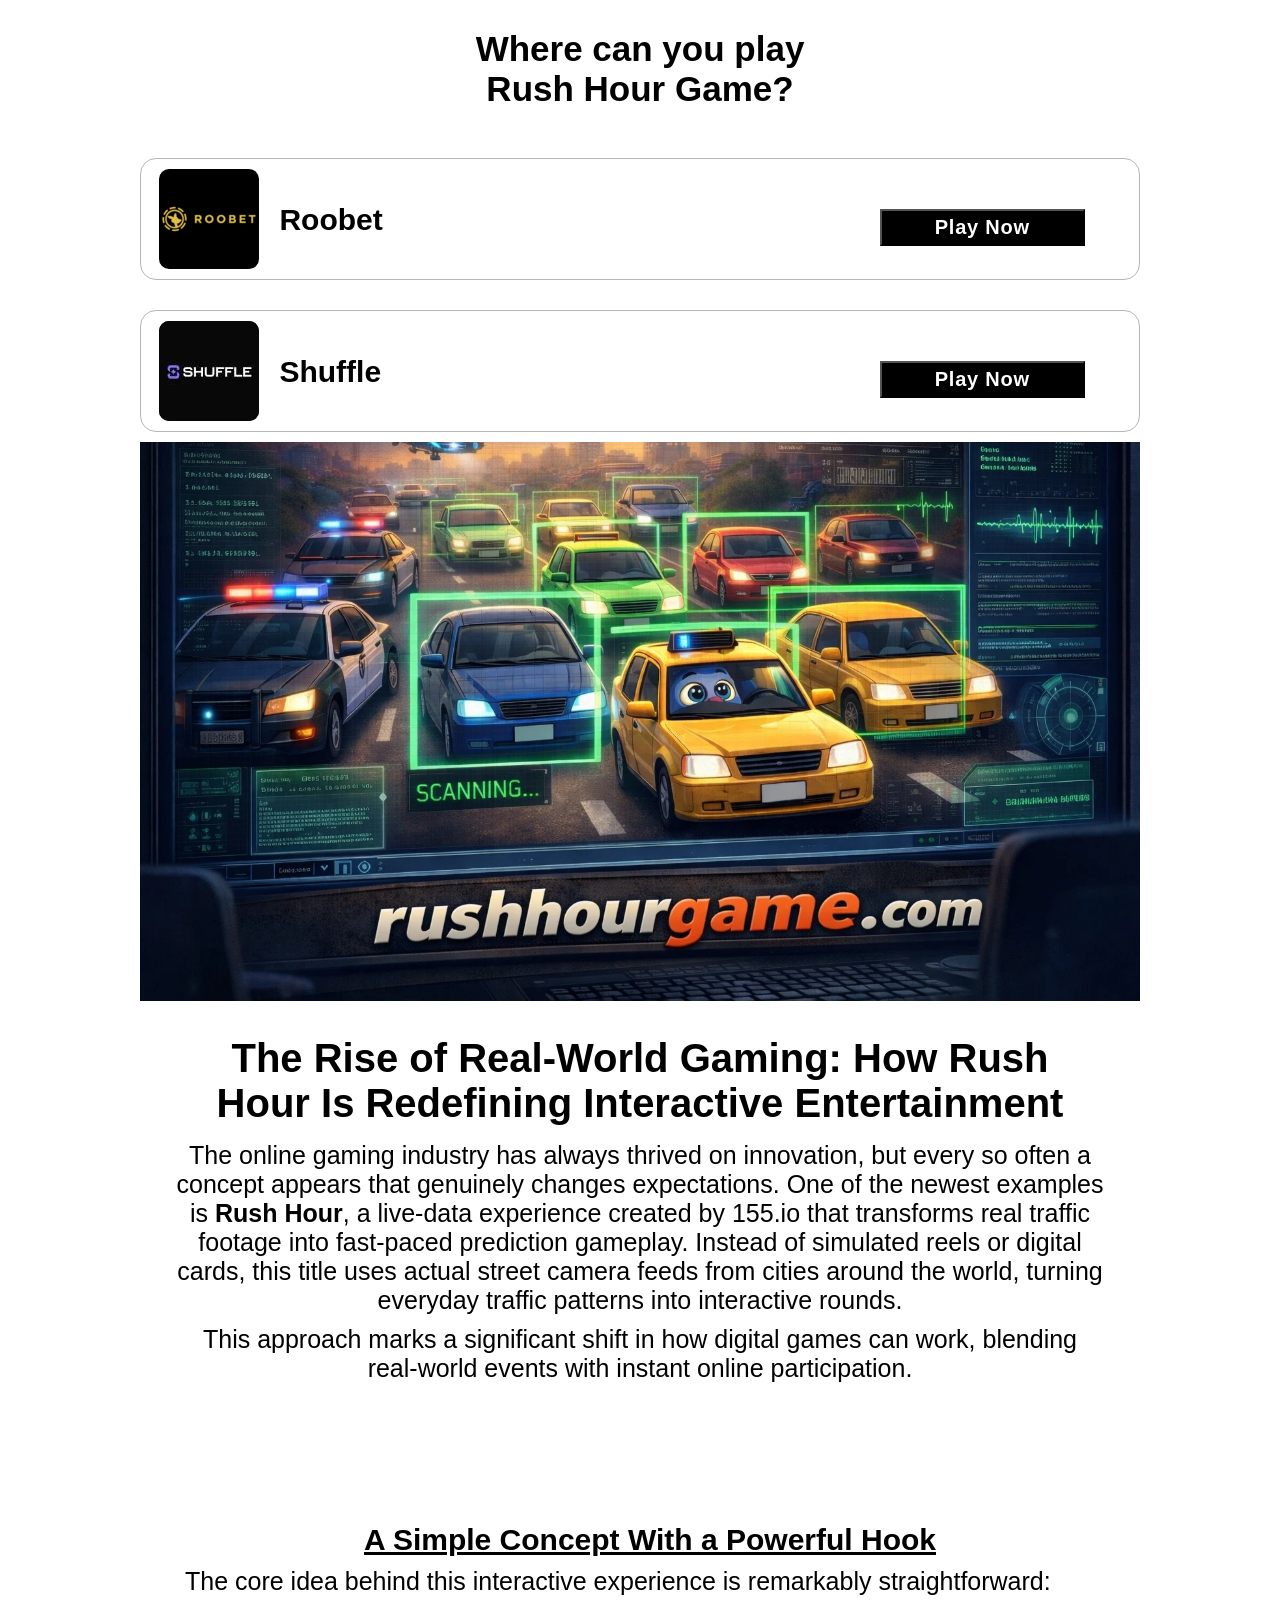
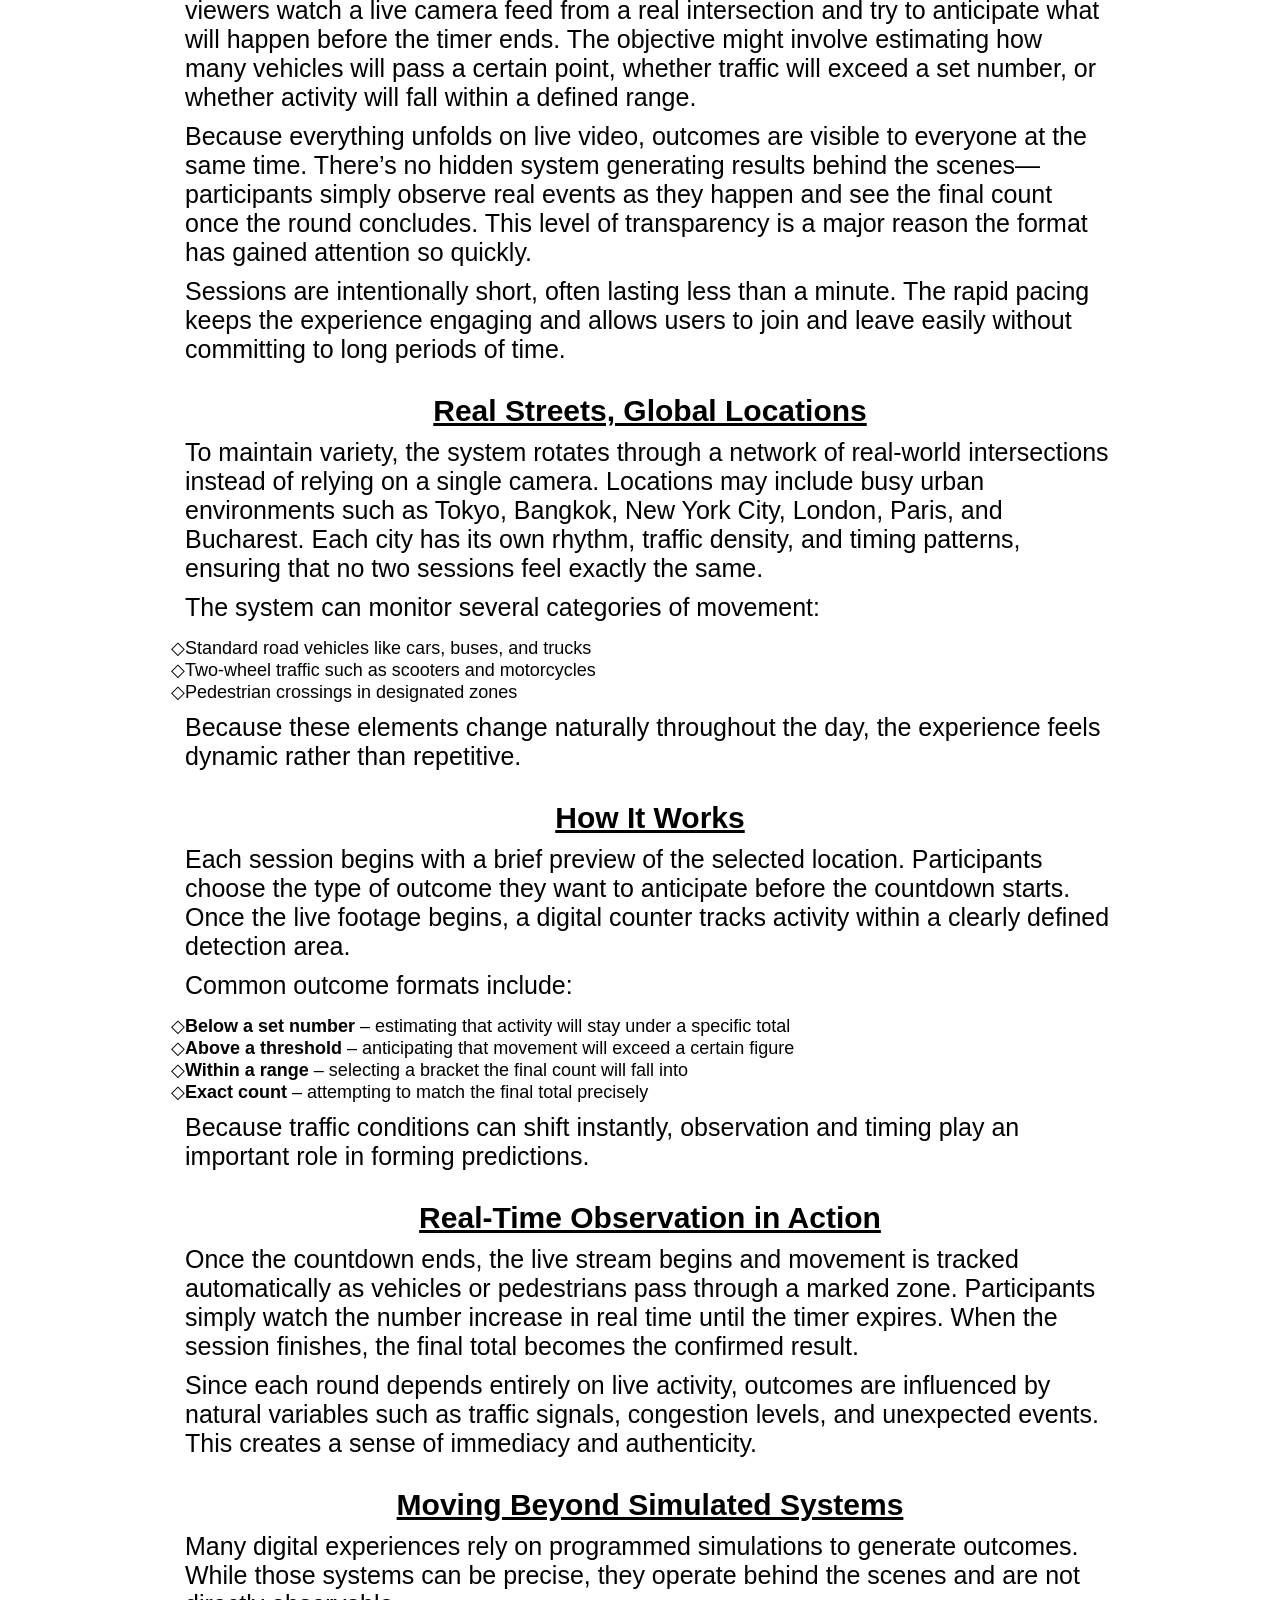
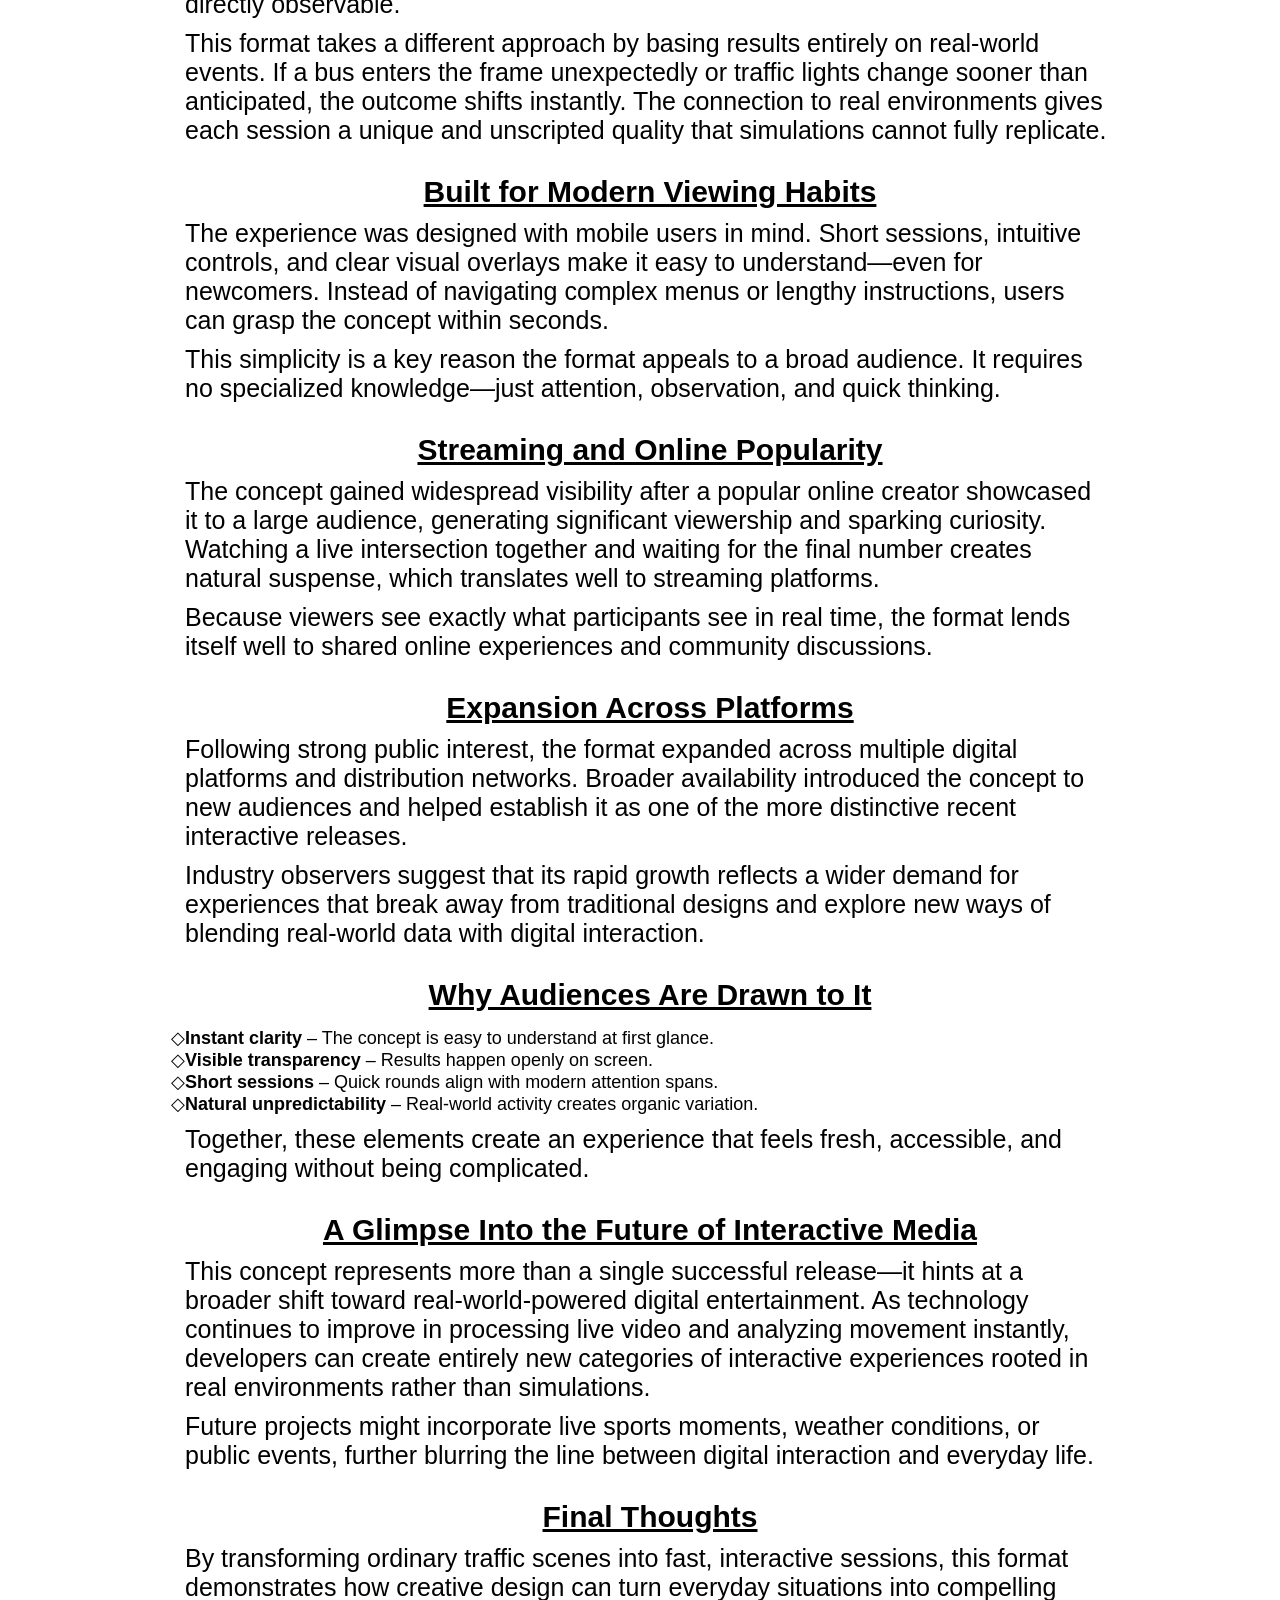
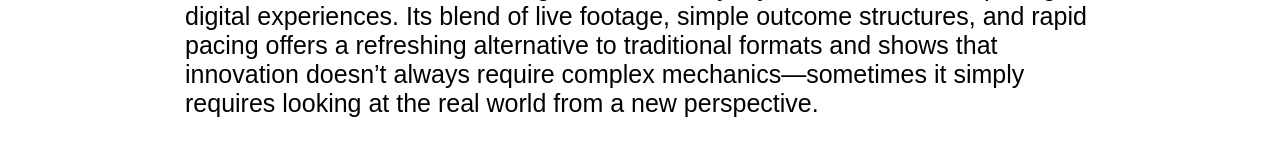
==== index.html @ baacdfde "Add files via upload" ====
<!doctype html>
<html lang="en">
  <head>
    <meta name="og:site_name" content="rushhour-game.com" />

    <meta name="robots" content="noindex, nofollow" />
    <meta
      name="description"
      content="Learn how real-world traffic games like Rush Hour work, how to play them, and why they’re changing online interactive entertainment."
    />
    <meta charset="UTF-8" />

    <meta name="viewport" content="width=device-width, initial-scale=1.0" />
    <link rel="icon" type="image/x-icon" href="/img/favicon.ico" />
    <link rel="canonical" href="https://www.rushhour-game.com/" />

    <link rel="stylesheet" href="app.css" />

    <title>
      The Rise of Real-World Gaming: How Rush Hour Is Redefining Interactive
      Entertainment
    </title>
  </head>
  <!-- Google tag (gtag.js) -->
  <script
    async
    src="https://www.googletagmanager.com/gtag/js?id=G-NCWFYF9ZEB"
  ></script>
  <script>
    window.dataLayer = window.dataLayer || [];
    function gtag() {
      dataLayer.push(arguments);
    }
    gtag("js", new Date());

    gtag("config", "G-NCWFYF9ZEB");
  </script>

  <body>
    <div id="home-background"></div>

    <!-- Content -->

    <main class="container">
      <div class="container-casinos">
        <h2 class="main-title">
          Where can you play <br />
          Rush Hour Game?
        </h2>

        <!-- Roobet -->
        <div class="main">
          <div class="second">
            <div class="casino-info">
              <a
                class="roobet-infoLinks-box"
                href="https://go.roobet.com/visit/?bta=39114&nci=5349&utm_campaign=tr"
              >
                <div class="links-to-roobet-info">
                  <div class="content-box">
                    <div class="Image-box">
                      <img
                        class="casino-image"
                        src="img/Roobet.webp"
                        width="300"
                        height="200"
                        loading="lazy"
                        alt="Roobet logo"
                      />
                    </div>
                    <div class="name-buttons">
                      <div class="name-holder">
                        <p class="casino-name">Roobet</p>
                      </div>
                    </div>
                  </div>
                </div>
              </a>
            </div>
            <div class="casino-bonus">
              <div class="bonus-info"></div>

              <div class="buttons-bonus">
                <a
                  href="https://go.roobet.com/visit/?bta=39114&nci=5349&utm_campaign=tr"
                >
                  <button class="inactive">Play Now</button>
                </a>
              </div>
            </div>
          </div>

          <div class="bottom"></div>
        </div>

        <!-- Shuffle -->
        <div class="main">
          <div class="second">
            <div class="casino-info">
              <a
                class="roobet-infoLinks-box"
                href=" https://shuffle.com?r=LsysBWtiT0"
              >
                <div class="links-to-roobet-info">
                  <div class="content-box">
                    <div class="Image-box">
                      <img
                        class="casino-image"
                        src="img/shuffle.webp"
                        width="300"
                        height="200"
                        loading="lazy"
                        alt="Roobet logo"
                      />
                    </div>
                    <div class="name-buttons">
                      <div class="name-holder">
                        <p class="casino-name">Shuffle</p>
                      </div>
                    </div>
                  </div>
                </div>
              </a>
            </div>
            <div class="casino-bonus">
              <div class="bonus-info"></div>

              <div class="buttons-bonus">
                <a href=" https://shuffle.com?r=LsysBWtiT0">
                  <button class="inactive">Play Now</button>
                </a>
              </div>
            </div>
          </div>

          <div class="bottom"></div>
        </div>
      </div>

      <div class="container-content" id="container-content-Sports">
        <div class="content-text-container">
          <img
            class="poker-cards-casino"
            src="/img/news-banners/RUSH-HOURE.webp"
            loading="lazy"
            width="300"
            height="200"
            rel="preload"
            alt="poker cards"
          />
          <div class="content-text">
            <h1>
              The Rise of Real-World Gaming: How Rush Hour Is Redefining
              Interactive Entertainment
            </h1>

            <p>
              The online gaming industry has always thrived on innovation, but
              every so often a concept appears that genuinely changes
              expectations. One of the newest examples is
              <strong>Rush Hour</strong>, a live-data experience created by
              155.io that transforms real traffic footage into fast-paced
              prediction gameplay. Instead of simulated reels or digital cards,
              this title uses actual street camera feeds from cities around the
              world, turning everyday traffic patterns into interactive rounds.
            </p>

            <p>
              This approach marks a significant shift in how digital games can
              work, blending real-world events with instant online
              participation.
            </p>
          </div>
        </div>
      </div>

      <div class="content-main">
        <h2>A Simple Concept With a Powerful Hook</h2>
        <p>
          The core idea behind this interactive experience is remarkably
          straightforward: viewers watch a live camera feed from a real
          intersection and try to anticipate what will happen before the timer
          ends. The objective might involve estimating how many vehicles will
          pass a certain point, whether traffic will exceed a set number, or
          whether activity will fall within a defined range.
        </p>
        <p>
          Because everything unfolds on live video, outcomes are visible to
          everyone at the same time. There’s no hidden system generating results
          behind the scenes—participants simply observe real events as they
          happen and see the final count once the round concludes. This level of
          transparency is a major reason the format has gained attention so
          quickly.
        </p>
        <p>
          Sessions are intentionally short, often lasting less than a minute.
          The rapid pacing keeps the experience engaging and allows users to
          join and leave easily without committing to long periods of time.
        </p>
        <h2>Real Streets, Global Locations</h2>
        <p>
          To maintain variety, the system rotates through a network of
          real-world intersections instead of relying on a single camera.
          Locations may include busy urban environments such as Tokyo, Bangkok,
          New York City, London, Paris, and Bucharest. Each city has its own
          rhythm, traffic density, and timing patterns, ensuring that no two
          sessions feel exactly the same.
        </p>
        <p>The system can monitor several categories of movement:</p>
        <ul>
          <li>Standard road vehicles like cars, buses, and trucks</li>
          <li>Two-wheel traffic such as scooters and motorcycles</li>
          <li>Pedestrian crossings in designated zones</li>
        </ul>
        <p>
          Because these elements change naturally throughout the day, the
          experience feels dynamic rather than repetitive.
        </p>
        <h2>How It Works</h2>
        <p>
          Each session begins with a brief preview of the selected location.
          Participants choose the type of outcome they want to anticipate before
          the countdown starts. Once the live footage begins, a digital counter
          tracks activity within a clearly defined detection area.
        </p>
        <p>Common outcome formats include:</p>
        <ul>
          <li>
            <strong>Below a set number</strong> – estimating that activity will
            stay under a specific total
          </li>
          <li>
            <strong>Above a threshold</strong> – anticipating that movement will
            exceed a certain figure
          </li>
          <li>
            <strong>Within a range</strong> – selecting a bracket the final
            count will fall into
          </li>
          <li>
            <strong>Exact count</strong> – attempting to match the final total
            precisely
          </li>
        </ul>
        <p>
          Because traffic conditions can shift instantly, observation and timing
          play an important role in forming predictions.
        </p>
        <h2>Real-Time Observation in Action</h2>
        <p>
          Once the countdown ends, the live stream begins and movement is
          tracked automatically as vehicles or pedestrians pass through a marked
          zone. Participants simply watch the number increase in real time until
          the timer expires. When the session finishes, the final total becomes
          the confirmed result.
        </p>
        <p>
          Since each round depends entirely on live activity, outcomes are
          influenced by natural variables such as traffic signals, congestion
          levels, and unexpected events. This creates a sense of immediacy and
          authenticity.
        </p>
        <h2>Moving Beyond Simulated Systems</h2>
        <p>
          Many digital experiences rely on programmed simulations to generate
          outcomes. While those systems can be precise, they operate behind the
          scenes and are not directly observable.
        </p>
        <p>
          This format takes a different approach by basing results entirely on
          real-world events. If a bus enters the frame unexpectedly or traffic
          lights change sooner than anticipated, the outcome shifts instantly.
          The connection to real environments gives each session a unique and
          unscripted quality that simulations cannot fully replicate.
        </p>
        <h2>Built for Modern Viewing Habits</h2>
        <p>
          The experience was designed with mobile users in mind. Short sessions,
          intuitive controls, and clear visual overlays make it easy to
          understand—even for newcomers. Instead of navigating complex menus or
          lengthy instructions, users can grasp the concept within seconds.
        </p>
        <p>
          This simplicity is a key reason the format appeals to a broad
          audience. It requires no specialized knowledge—just attention,
          observation, and quick thinking.
        </p>
        <h2>Streaming and Online Popularity</h2>
        <p>
          The concept gained widespread visibility after a popular online
          creator showcased it to a large audience, generating significant
          viewership and sparking curiosity. Watching a live intersection
          together and waiting for the final number creates natural suspense,
          which translates well to streaming platforms.
        </p>
        <p>
          Because viewers see exactly what participants see in real time, the
          format lends itself well to shared online experiences and community
          discussions.
        </p>
        <h2>Expansion Across Platforms</h2>
        <p>
          Following strong public interest, the format expanded across multiple
          digital platforms and distribution networks. Broader availability
          introduced the concept to new audiences and helped establish it as one
          of the more distinctive recent interactive releases.
        </p>
        <p>
          Industry observers suggest that its rapid growth reflects a wider
          demand for experiences that break away from traditional designs and
          explore new ways of blending real-world data with digital interaction.
        </p>
        <h2>Why Audiences Are Drawn to It</h2>
        <ul>
          <li>
            <strong>Instant clarity</strong> – The concept is easy to understand
            at first glance.
          </li>
          <li>
            <strong>Visible transparency</strong> – Results happen openly on
            screen.
          </li>
          <li>
            <strong>Short sessions</strong> – Quick rounds align with modern
            attention spans.
          </li>
          <li>
            <strong>Natural unpredictability</strong> – Real-world activity
            creates organic variation.
          </li>
        </ul>
        <p>
          Together, these elements create an experience that feels fresh,
          accessible, and engaging without being complicated.
        </p>
        <h2>A Glimpse Into the Future of Interactive Media</h2>
        <p>
          This concept represents more than a single successful release—it hints
          at a broader shift toward real-world-powered digital entertainment. As
          technology continues to improve in processing live video and analyzing
          movement instantly, developers can create entirely new categories of
          interactive experiences rooted in real environments rather than
          simulations.
        </p>
        <p>
          Future projects might incorporate live sports moments, weather
          conditions, or public events, further blurring the line between
          digital interaction and everyday life.
        </p>
        <h2>Final Thoughts</h2>
        <p>
          By transforming ordinary traffic scenes into fast, interactive
          sessions, this format demonstrates how creative design can turn
          everyday situations into compelling digital experiences. Its blend of
          live footage, simple outcome structures, and rapid pacing offers a
          refreshing alternative to traditional formats and shows that
          innovation doesn’t always require complex mechanics—sometimes it
          simply requires looking at the real world from a new perspective.
        </p>
      </div>
    </main>

    <script src="javaScript.js"></script>
  </body>
</html>
---- app.css ----
body {
  margin: 0;
  height: 100vh;
  background-color: white;
  font-family: "Segoe UI", Tahoma, Geneva, Verdana, sans-serif;

  color: black;
}

/* scrollbar */
/* For WebKit browsers (Chrome, Safari, Edge) */
::-webkit-scrollbar {
  width: 6px; /* Thin scrollbar */
  height: 6px; /* Thin horizontal scrollbar */
}

::-webkit-scrollbar-thumb {
  background-color: purple; /* Semi-transparent black for the thumb */
  border-radius: 10px; /* Rounded corners for the thumb */
}

::-webkit-scrollbar-track {
  background: rgba(0, 0, 0, 0.2); /* Transparent track with a hint of black */
  border-radius: 10px; /* Rounded corners for the track */
}

/* end of scrollbar */

/* Style for the scroll-to-top arrow */
/* Style for the Back to Top button */
.scroll-to-top {
  position: fixed;
  bottom: 5px; /* Distance from the bottom */
  right: -30px; /* Distance from the right */
  display: none; /* Hidden by default */
  z-index: 1000; /* Ensure it's above other content */
  width: fit-content; /* Size of the arrow */
  height: fit-content;
  font-weight: 700;
  color: purple; /* Arrow color */
  padding: 0px;
  text-align: center;
  line-height: 30px;
  text-decoration: none;
}
.scroll-to-top img {
  background-color: #000;
  border-radius: 50px;
  width: 10px;
  height: 10px;
}

.scroll-to-top.show {
  display: block; /* Display the button when the user scrolls down */
}

/* end of arrow to top */

/* page content */
.container {
  box-sizing: border-box;
  display: block;
  width: 100%;
  height: 100vh;

  margin: 0;
}
.content::-webkit-scrollbar {
  display: none; /* Hide scrollbar for Chrome, Safari and Opera */
  overflow-y: scroll; /* Add the ability to scroll */
  -ms-overflow-style: none; /* IE and Edge */
  scrollbar-width: none; /* Firefox */
}

/* container content */

.container-content {
  /* background-image: linear-gradient(270deg, black, purple); */

  margin: 0 auto 50px auto;
  row-gap: 20px;
  box-sizing: border-box;
  display: flex;
  flex-direction: column;
  flex-wrap: wrap;

  width: fit-content;
  height: fit-content;
  min-width: 300px;
  overflow: auto;
  justify-content: center;
  align-items: center;
  font-size: 30px;
  font-family: inherit;
  color: black;
}

.content-text {
  max-width: 1200px;
  box-sizing: border-box;

  width: 100%;
  height: auto;

  padding-bottom: 20px;
}
.content-text h1 {
  color: black;
}
.content-text a {
  text-decoration: none;
  color: black;
  font-weight: 600;
}
/* top3 */

.content-text-container {
  position: relative;
  width: 100%;
  box-sizing: border-box;
  font-family: inherit;
  z-index: 1;

  max-width: 1000px;

  min-width: 250px;

  margin: 10px auto;
}

/* container casinos bosex */
.container-casinos {
  overflow: hidden;

  margin: 0 auto 50px auto;
  row-gap: 20px;
  box-sizing: border-box;
  display: flex;
  font-family: inherit;
  flex-direction: column;
  width: 92.1%;
  z-index: 100;
  min-width: 300px;
}

.main {
  overflow: visible;
  border: 1px solid rgba(129, 129, 129, 0.582);

  box-sizing: border-box;
  width: 100%;
  height: auto;
  max-width: 1000px;
  min-width: 250px;
  align-self: center;
  padding: 1.5rem 1.5rem 0 1.5rem;
  display: block;
  border-radius: 16px;
}

.second {
  box-sizing: border-box;

  flex: 1 1 100%;
  display: flex;
  flex-wrap: wrap;
  height: auto;
  min-width: 200px;
}

.casino-info {
  box-sizing: border-box;

  width: 50%;
  height: fit-content;
  min-width: 200px;
  display: flex;
  flex-wrap: wrap;
  flex-direction: row;
  flex: 1 1 50%;
  align-content: center;
  font-family: inherit;
}

.casino-info a {
  text-decoration: none;
  width: 100%;
  min-width: 200px;
}
.links-to-roobet-info {
  display: flex;
  flex-direction: row;
  /* flex: 1 1 0%; */
  flex-wrap: wrap;

  color: rgb(248, 250, 252);
  box-sizing: border-box;
  width: 100%;
  min-width: 200px;
  gap: 0.5rem;
}
.content-box {
  align-items: flex-start;
  column-gap: 20px;
  display: flex;
  flex-wrap: nowrap;
  flex: 1 1 0%;
  box-sizing: border-box;
  tab-size: 4;
  font-weight: 900;
  width: 100%;
  min-width: 200px;
}

.Image-box {
  background-color: black;
  border-radius: 10px;
  display: block;
  box-sizing: border-box;
  width: 100px;
  height: 100px;
}
.casino-image {
  /* background-color: black; */
  border-radius: 10px;
  display: block;
  box-sizing: border-box;
  width: 100px;
  height: 100px;
}

.name-buttons {
  box-sizing: border-box;
  display: block;
  text-align: start;
  min-width: 150px;
  text-size-adjust: 100%;
  width: 80%;
  height: 100%;
  font-family: inherit;
}
.name-holder {
  align-items: center;

  box-sizing: border-box;
  display: flex;
  flex-wrap: wrap;
  flex: 1 1 0%;
  line-height: 24px;
  text-size-adjust: 100%;
  color: rgb(248, 250, 252);
  width: 100%;
  min-width: 100px;
}
.casino-name {
  opacity: 2;
  color: black;
  height: fit-content;
  box-sizing: border-box;
  margin: auto 0;
  display: block;
  font-size: 30px;
  line-height: 45px;
  text-size-adjust: 100%;

  font-weight: 700;
  font-family: inherit;
  width: 100%;
}

.casino-bonus {
  display: block;
  align-items: flex-start;

  width: 40%;
  min-width: 270px;
  box-sizing: border-box;
  flex-basis: 30%;
  font-family: inherit;
}

.bonus-info {
  box-sizing: border-box;
  display: block;
  font-family: inherit;
  flex: 1 1 100%;
  text-align: center;
  text-size-adjust: 100%;
  width: 100%;
  min-width: 100px;
  font-weight: 700;
  font-size: 23px;
  justify-content: center;
  color: rgb(248, 250, 252);
}

.info {
  margin: 0;

  font-family: inherit;
}

.buttons-bonus {
  height: auto;
  width: 100%;
}
.buttons-bonus a {
  box-sizing: border-box;

  width: 100%;
  height: 100%;
  text-decoration: none;
}
.inactive {
  font-family: inherit;
  font-weight: 900;

  align-items: center;
  justify-content: center;
  display: flex;
  box-sizing: border-box;
  align-items: flex-start;
  width: 90%;
  height: 50px;

  min-width: 100px;
  background-color: rgb(0, 0, 0);

  color: white;
  font-size: 24px;
}

.content-main {
  max-width: 1000px;
  box-sizing: border-box;

  z-index: 10;

  width: fit-content;
  height: auto;
  text-align: start;
  padding: 20px 0 20px 20px;
  position: relative;
}
.content-main ul li {
  list-style-type: "◇";
}
.content-main a {
  text-decoration: none;
}
.content-main p strong,
.content-main em {
  font-weight: 700;
  color: black;
  text-decoration: none;
}

#content-main-title {
  text-align: center;
  font-size: 35px;
  font-weight: 700;
  text-decoration: none;
}
.content-main h1 {
  color: black;
}

.card-tipe {
  margin-left: 20px;
  width: 48px;
  height: 48px;
}
.tipe4 {
  width: 46px;
  height: 30px;
  margin-bottom: 10px;
}
.withdrawal,
.bonus-terms {
  font-size: auto;
  width: 95%;
  min-height: auto;
  margin: 10px auto;

  text-align: center;
  list-style: none;
}
.bonus-terms ul li {
  list-style: none;
  margin-top: 5px;
  text-align: center;
}
/* 
*/

/* 
/* end of page */
.bottom-page {
  display: flex;
  flex-direction: column;

  box-sizing: border-box;
  width: 100%;
  height: fit-content;
  justify-content: center;
  align-items: center;
}
.gambleAware,
.copyright {
  display: flex;
  flex-direction: row;
  width: fit-content;
  height: fit-content;
  font-family: inherit;
  font-size: 20px;
}

.bottom-page img {
  height: 48px;
  width: 48px;
  margin: auto 50px;
}
.contact-us {
  text-align: center;
}

.bottom-page p a {
  text-decoration: none;
  color: black;
}
.bottom-page p a span {
  color: orange;
}

/* MEDIA QUERY */
/* max- media query  phones */

@media (min-width: 5px) {
  /* content main paiges */

  .container-casinos {
    margin: 0 0 0 0;
    width: 100%;
  }
  .casino-bonus {
    margin-top: 20px;
  }

  .logo-container {
    display: flex;
    width: 100%;
    justify-content: center;
  }

  .content-text-container {
    margin: 0;
  }

  /* casino content-text img */
  .poker-cards-casino {
    display: block;
    margin: 0 auto;
    width: auto;
    height: auto;
    max-width: 300px;
    max-height: 600px;
  }
  .content-text,
  .content-main {
    overflow: hidden;
    z-index: 10;
    margin: 30px 5px;
    width: 97%;
  }

  .content-text h1,
  .content-main h1 {
    position: relative;
    z-index: 10;
    font-size: 25px;
    text-align: center;
    margin-top: 10px;
    margin: 20px 5px 0 5px;
    padding: 5px 5px;
  }
  .content-text h2,
  .content-main h2 {
    text-align: center;
    position: relative;
    z-index: 10;
    font-size: 20px;
    margin: 30px 10px 0 0px;
    font-weight: 700;
    text-decoration: underline;
  }
  .content-main h3 {
    font-size: 20px;

    padding-left: 5px;
  }

  .content-text p {
    text-align: center;
    position: relative;
    z-index: 10;
    font-size: 18px;
    padding: 0px 10px 0 10px;
    margin: 30px 5px 0 5px;
    font-weight: 500;
  }
  .content-main p,
  .content-main ul {
    font-size: 18px;
    padding: 0 5px 0 0;
    margin: 15px 5px 0 0;
  }

  .content-main ul li p {
    margin: 10px 0;
    font-size: 18px;
  }
  .content-main ul li {
    margin: 0 25px;
  }

  .content-box {
    flex-wrap: wrap;
    justify-content: center;
  }

  .main {
    width: 80%;
    align-self: center;
    margin: 0 0 10px 0;
  }
  .second {
    justify-content: center;
  }
  .casino-name {
    text-align: center;
  }
  .name-holder {
    height: fit-content;
  }

  .inactive {
    margin: 20px auto;
    width: 65%;
    height: fit-content;
    padding: 7px;
    font-size: 20px;
    font-weight: 900;
    text-align: center;
    letter-spacing: 0.8px;
  }

  body,
  #home-background,
  #Casino-Background,
  #ESports-backgound,
  #Casino-sports-background,
  #Bonus-Page-Background,
  #news-background {
    background-size: contain;
  }
  .name-buttons {
    width: 100%;
  }

  .main-title {
    font-size: 30px;
    text-align: center;
    font-weight: 700;
  }

  #content-main-title {
    text-align: center;
    font-size: 23px;
    font-weight: 700;
    margin: 20px 10px 20px 0;
  }
  .main-page-imgs,
  .main-page-imgs img {
    width: 100%;
  }

  /* botom page */

  .gambleAware,
  .copyright {
    flex-wrap: wrap;
    font-size: 15px;
    justify-content: center;
  }
  .gambleAware p {
    text-align: center;
    width: 100%;
  }
}

/* max mediaQuery content Low-Resolution Tablets and iPad  */
@media (min-width: 550px) {
  /* content */

  /* esports content-text img */
  .content-img {
    width: 350px;

    top: -183px; /* Adjust as needed */
  }
  .poker-cards-casino {
    max-width: 600px;
    max-height: 600px;
  }
  .content-text h1 {
    font-size: 40px;
    margin: 10px 40px;
  }
  .main-title {
    font-size: 35px;
  }

  .main {
    width: 99%;
    padding: 10px 10px;
  }
  .name-buttons {
    width: 60%;
  }

  .high-withdrawal {
    box-sizing: border-box;

    font-size: 12px;
    font-weight: 600;
  }
  .casino-name {
    text-align: start;
  }
  .name-holder {
    height: 100%;
  }

  .inactive {
    width: 70%;
    font-size: 20px;
    padding: 5px;
  }

  /* end of page */
  .gambleAware {
    flex-direction: row;
  }
}
/*   */

/* max-mediaquwry content Tablets iPads (portrait mode) */
@media (min-width: 1200px) {
  /* scroll to top */
  .scroll-to-top {
    right: -15px;
  }
  .scroll-to-top img {
    width: 50px;
    height: 50px;
  }
  /* end of scroll to top */

  body,
  #home-background,
  #Casino-Background,
  #ESports-backgound,
  #Casino-sports-background,
  #Bonus-Page-Background,
  #news-background {
    background-size: cover;
  }
  .poker-cards-casino {
    max-width: 100%;
    max-height: 700px;
    margin-bottom: 20px;
  }

  body {
    display: flex;
    background-size: cover;
  }

  .name-buttons {
    width: 80%;
  }
  .bonus-info {
    margin-top: 10px;
  }

  /* content top */

  /* casino content text img */

  .content-text,
  .content-main {
    width: 100%;

    margin: 10px auto;
    justify-self: center;
  }

  .content-text p,
  .content-main p,
  .content-main ul li p {
    font-size: 25px;
    position: relative;
    z-index: 10;
    margin: 10px 25px;
  }

  .content-main h2 {
    margin-left: 10px;
    font-size: 30px;
  }
  .content-main h3 {
    font-size: 25px;
  }
  #content-main-title {
    font-size: 35px;
  }

  /* news slidebar */

  /* news casino img */
}

/*  */

/*  */
/*  */
/*  */
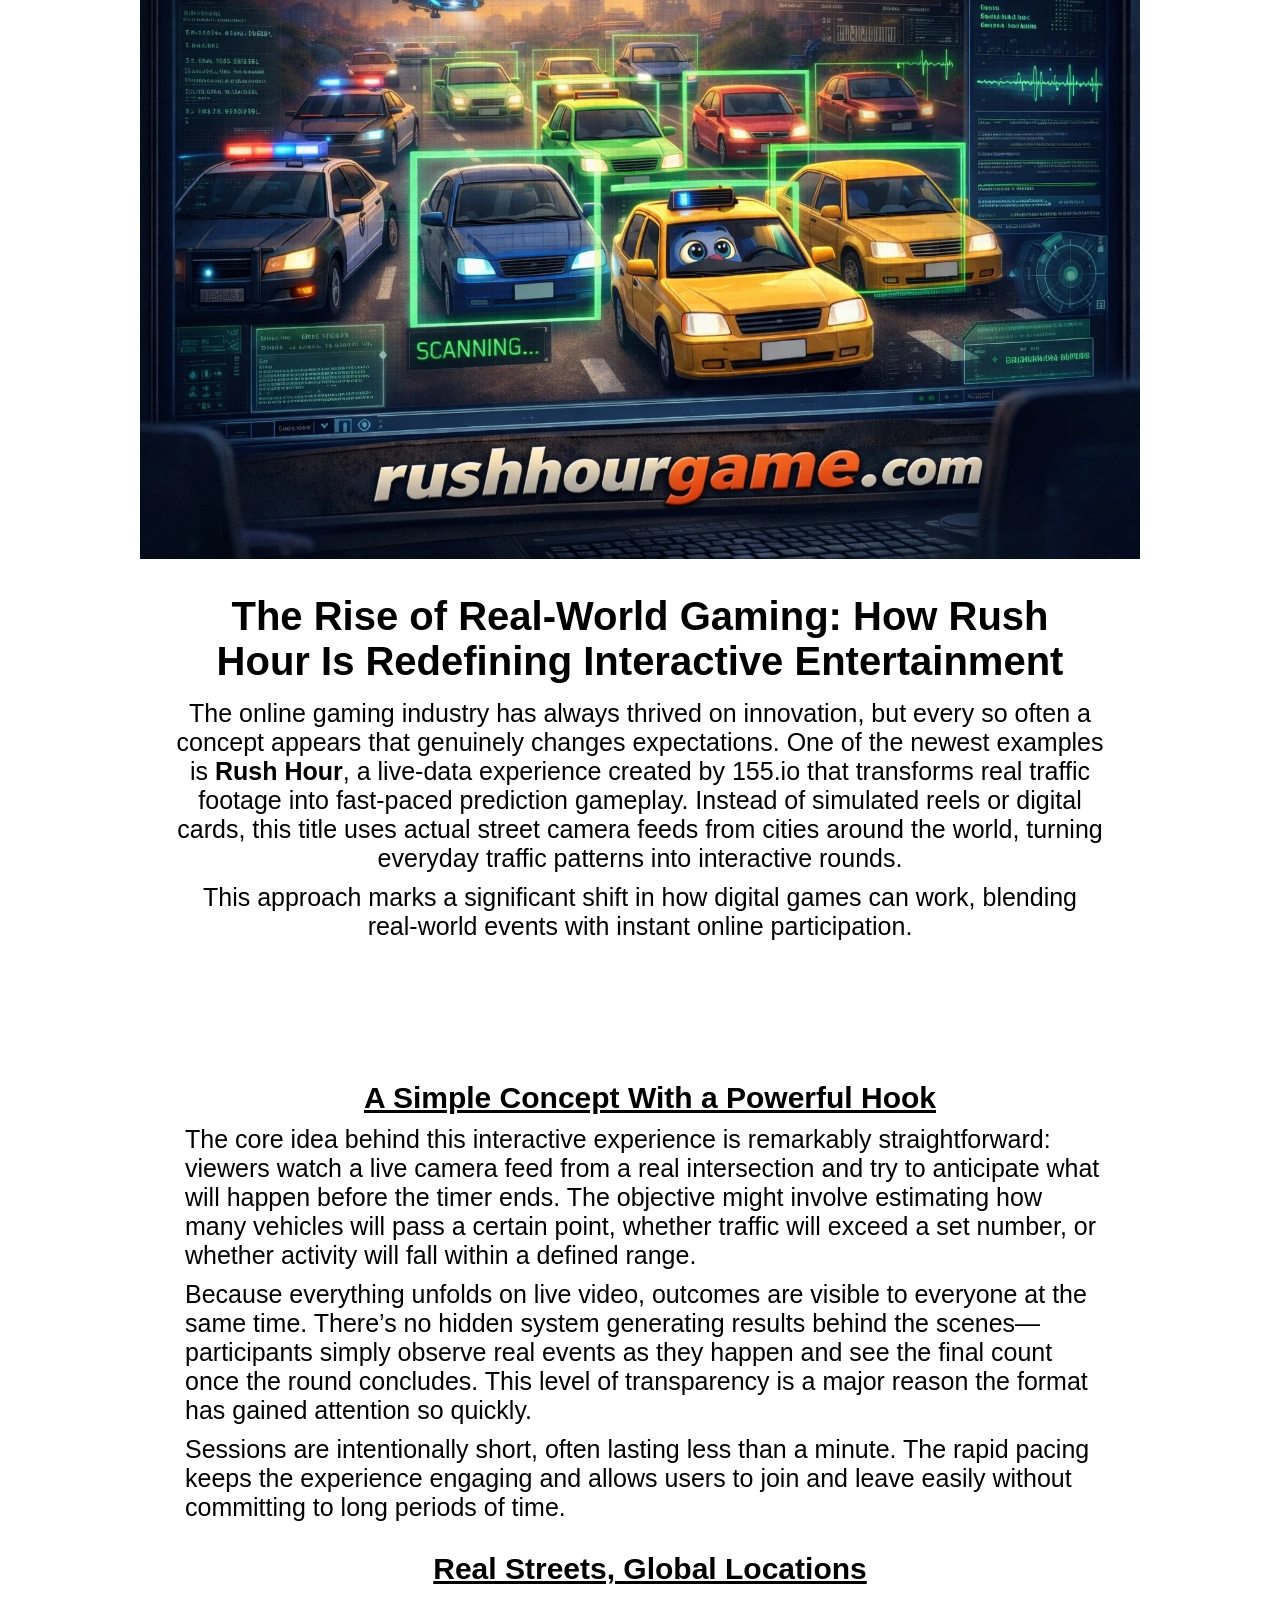
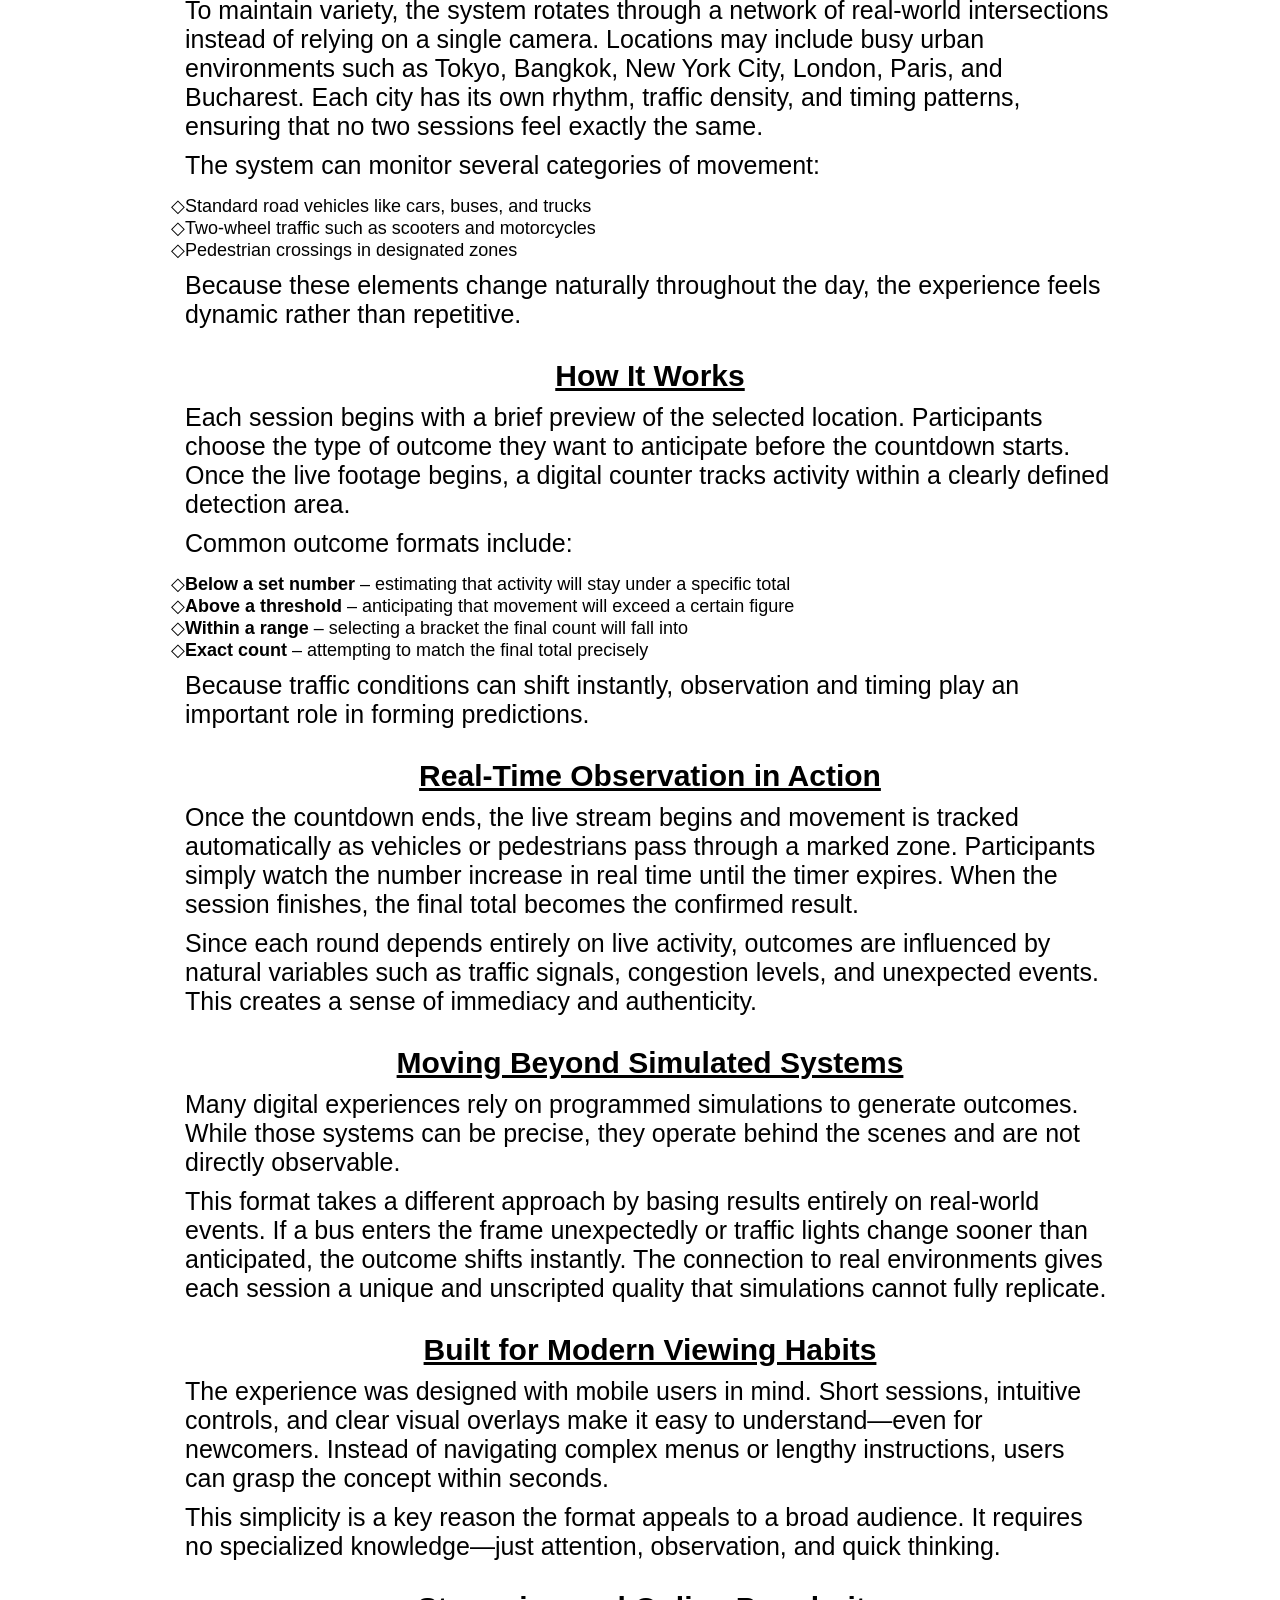
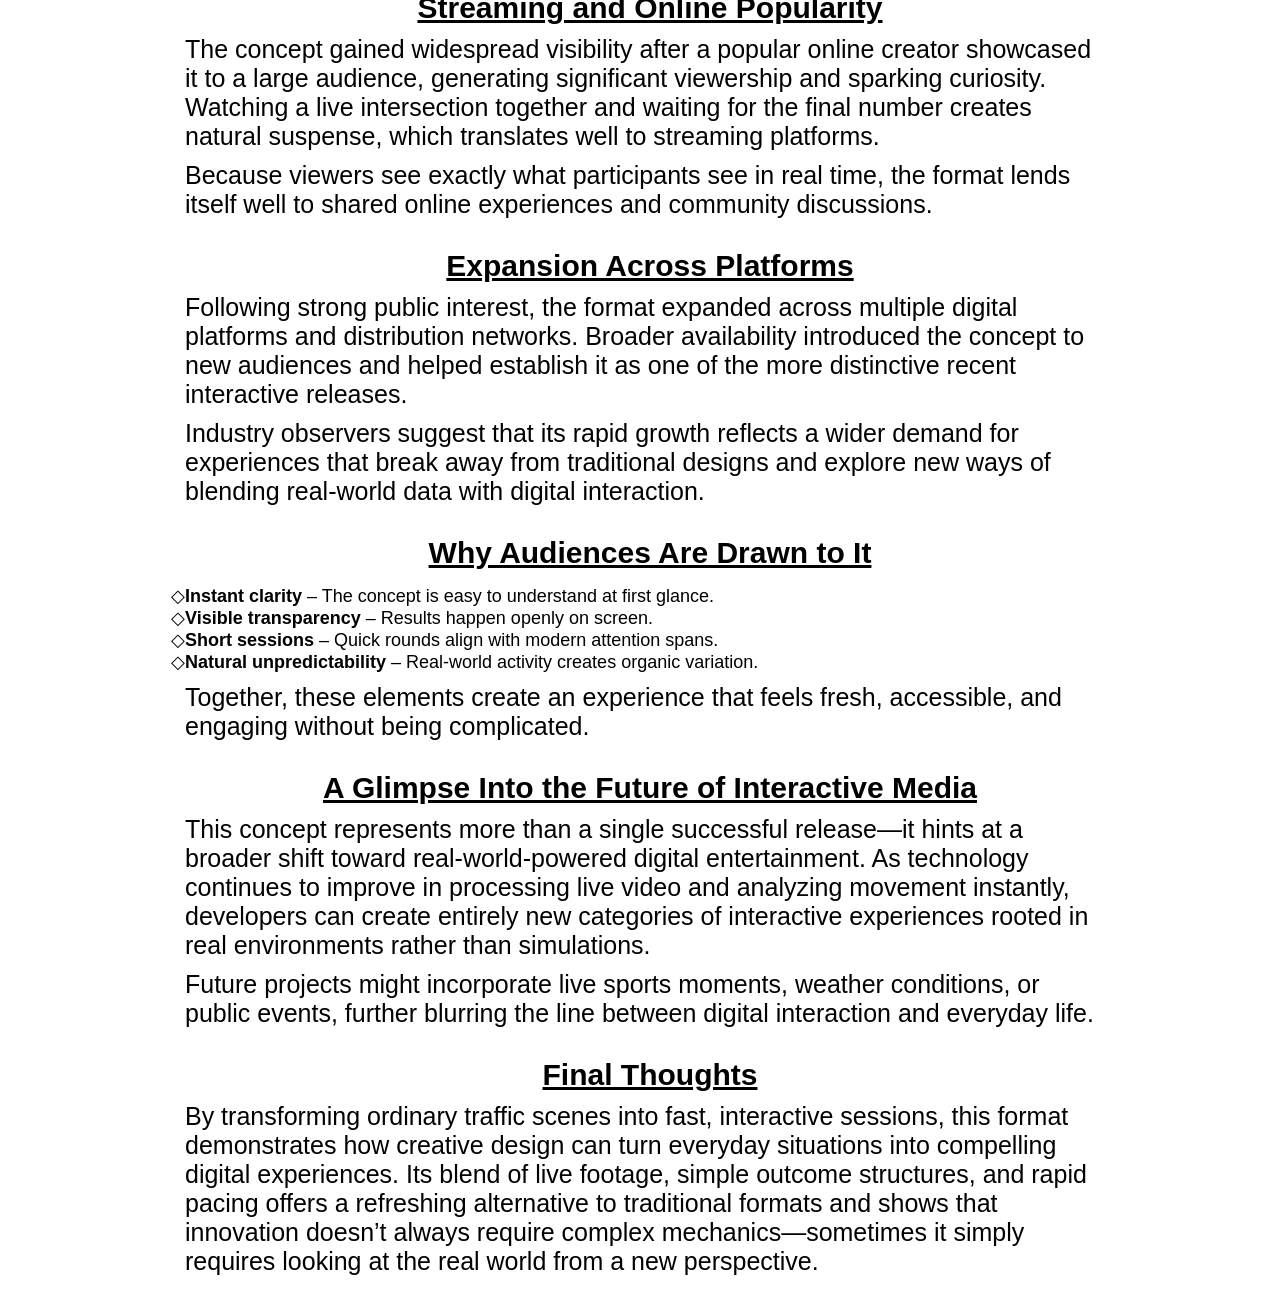
==== commit 0fb97d9a: "Add files via upload" ====
--- a/index.html
+++ b/index.html
@@ -42,101 +42,6 @@
     <!-- Content -->
 
     <main class="container">
-      <div class="container-casinos">
-        <h2 class="main-title">
-          Where can you play <br />
-          Rush Hour Game?
-        </h2>
-
-        <!-- Roobet -->
-        <div class="main">
-          <div class="second">
-            <div class="casino-info">
-              <a
-                class="roobet-infoLinks-box"
-                href="https://go.roobet.com/visit/?bta=39114&nci=5349&utm_campaign=tr"
-              >
-                <div class="links-to-roobet-info">
-                  <div class="content-box">
-                    <div class="Image-box">
-                      <img
-                        class="casino-image"
-                        src="img/Roobet.webp"
-                        width="300"
-                        height="200"
-                        loading="lazy"
-                        alt="Roobet logo"
-                      />
-                    </div>
-                    <div class="name-buttons">
-                      <div class="name-holder">
-                        <p class="casino-name">Roobet</p>
-                      </div>
-                    </div>
-                  </div>
-                </div>
-              </a>
-            </div>
-            <div class="casino-bonus">
-              <div class="bonus-info"></div>
-
-              <div class="buttons-bonus">
-                <a
-                  href="https://go.roobet.com/visit/?bta=39114&nci=5349&utm_campaign=tr"
-                >
-                  <button class="inactive">Play Now</button>
-                </a>
-              </div>
-            </div>
-          </div>
-
-          <div class="bottom"></div>
-        </div>
-
-        <!-- Shuffle -->
-        <div class="main">
-          <div class="second">
-            <div class="casino-info">
-              <a
-                class="roobet-infoLinks-box"
-                href=" https://shuffle.com?r=LsysBWtiT0"
-              >
-                <div class="links-to-roobet-info">
-                  <div class="content-box">
-                    <div class="Image-box">
-                      <img
-                        class="casino-image"
-                        src="img/shuffle.webp"
-                        width="300"
-                        height="200"
-                        loading="lazy"
-                        alt="Roobet logo"
-                      />
-                    </div>
-                    <div class="name-buttons">
-                      <div class="name-holder">
-                        <p class="casino-name">Shuffle</p>
-                      </div>
-                    </div>
-                  </div>
-                </div>
-              </a>
-            </div>
-            <div class="casino-bonus">
-              <div class="bonus-info"></div>
-
-              <div class="buttons-bonus">
-                <a href=" https://shuffle.com?r=LsysBWtiT0">
-                  <button class="inactive">Play Now</button>
-                </a>
-              </div>
-            </div>
-          </div>
-
-          <div class="bottom"></div>
-        </div>
-      </div>
-
       <div class="container-content" id="container-content-Sports">
         <div class="content-text-container">
           <img
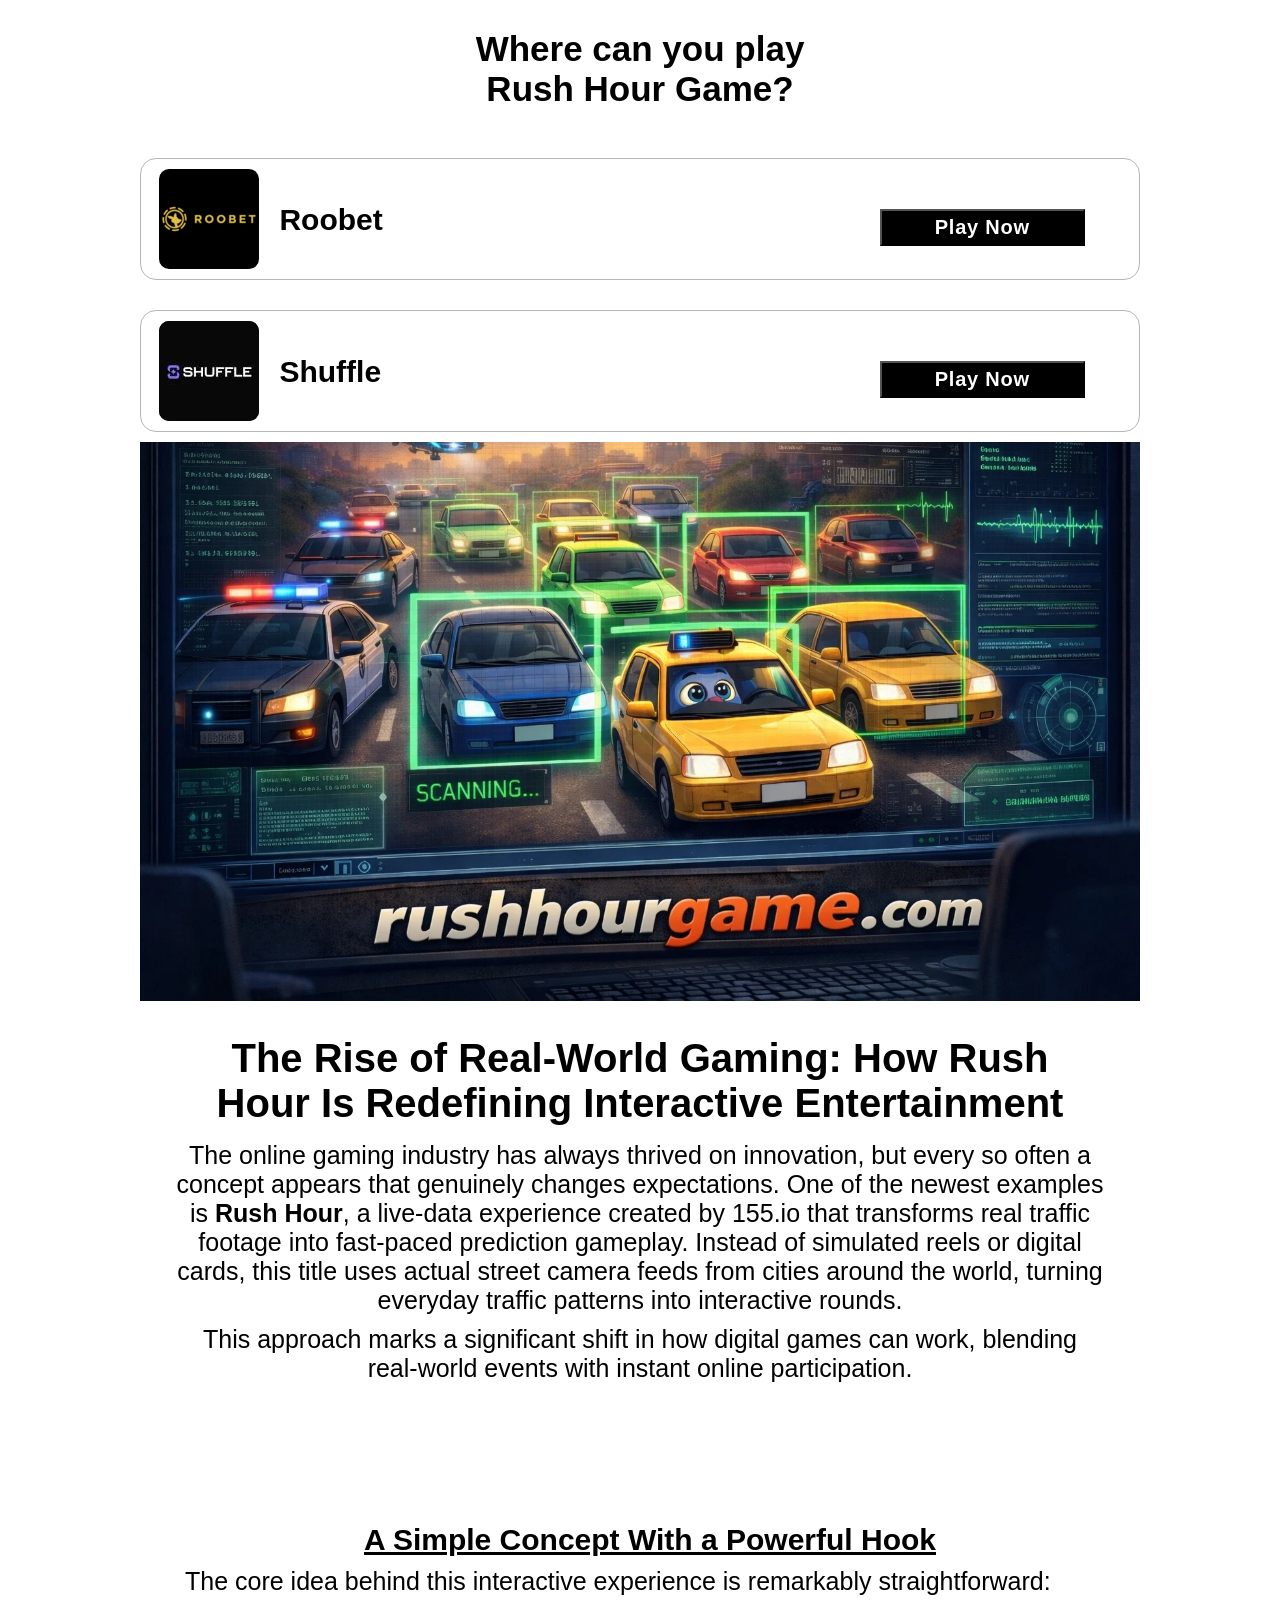
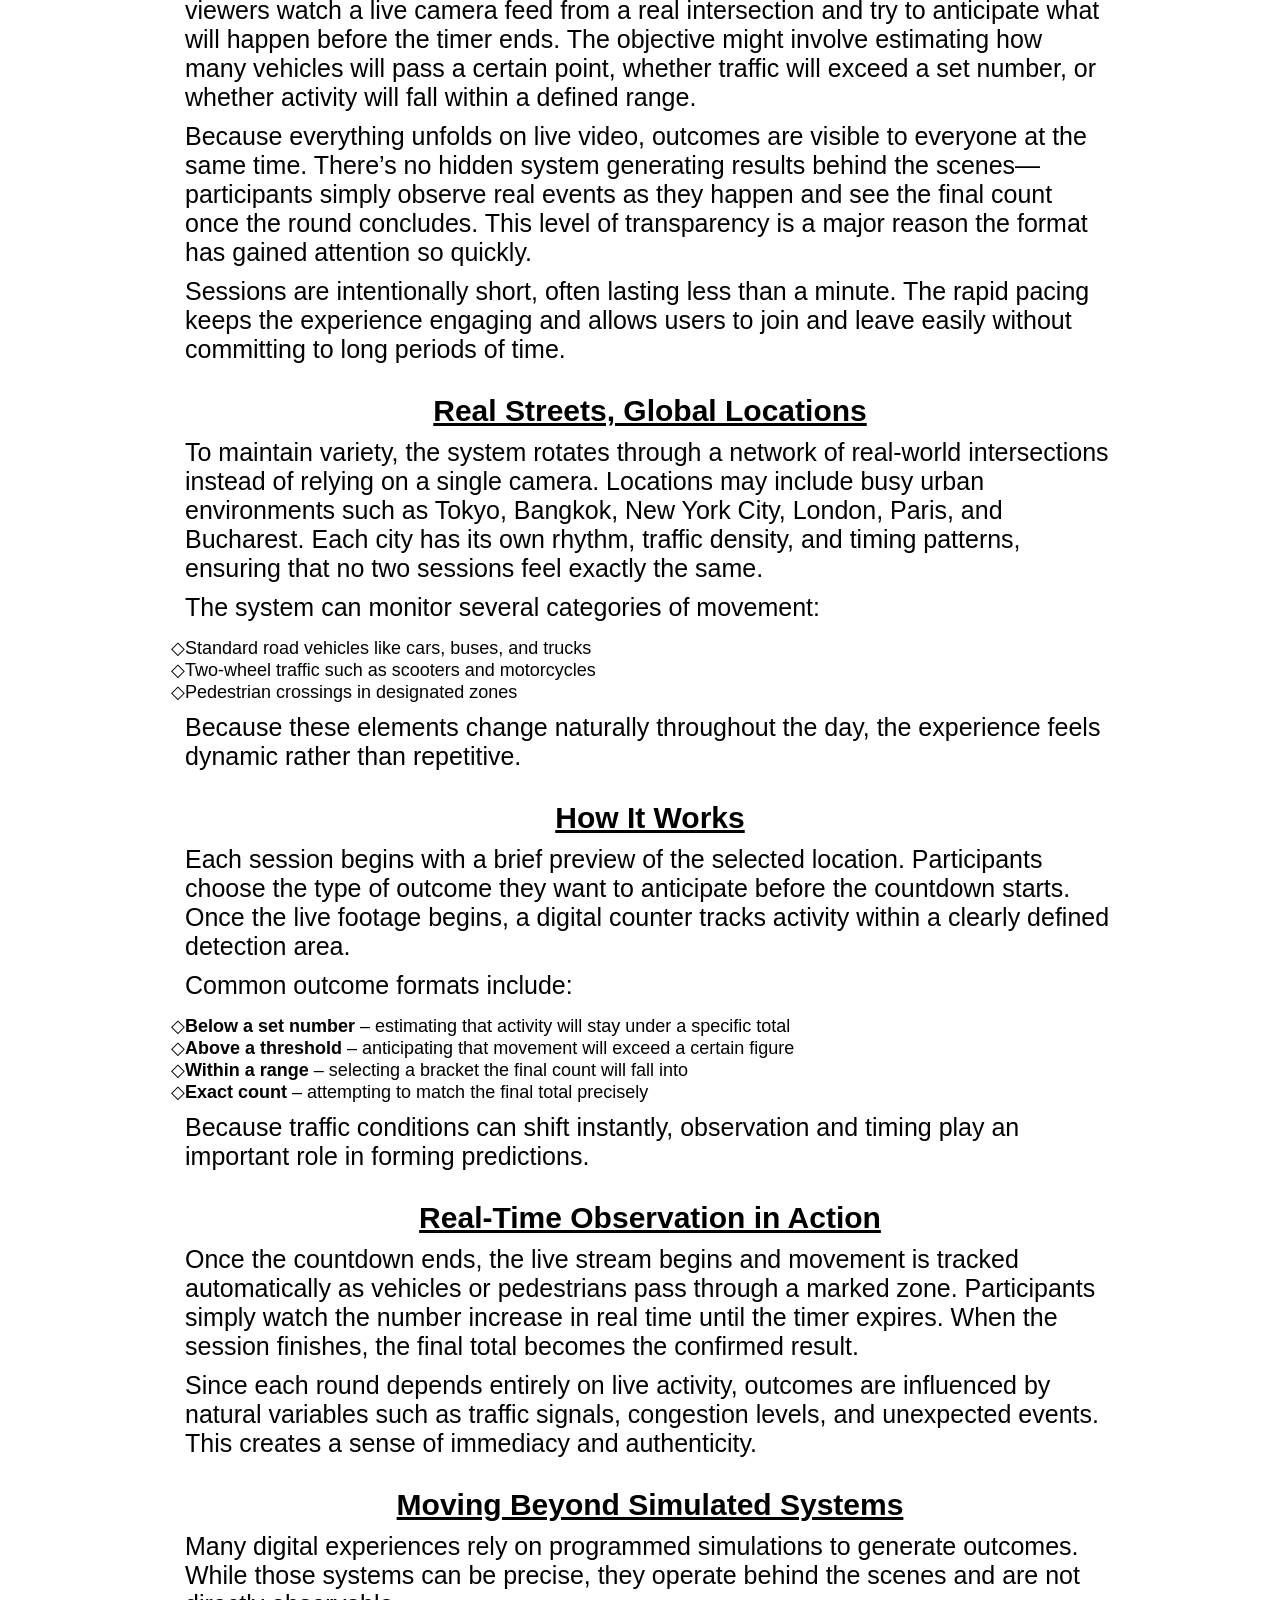
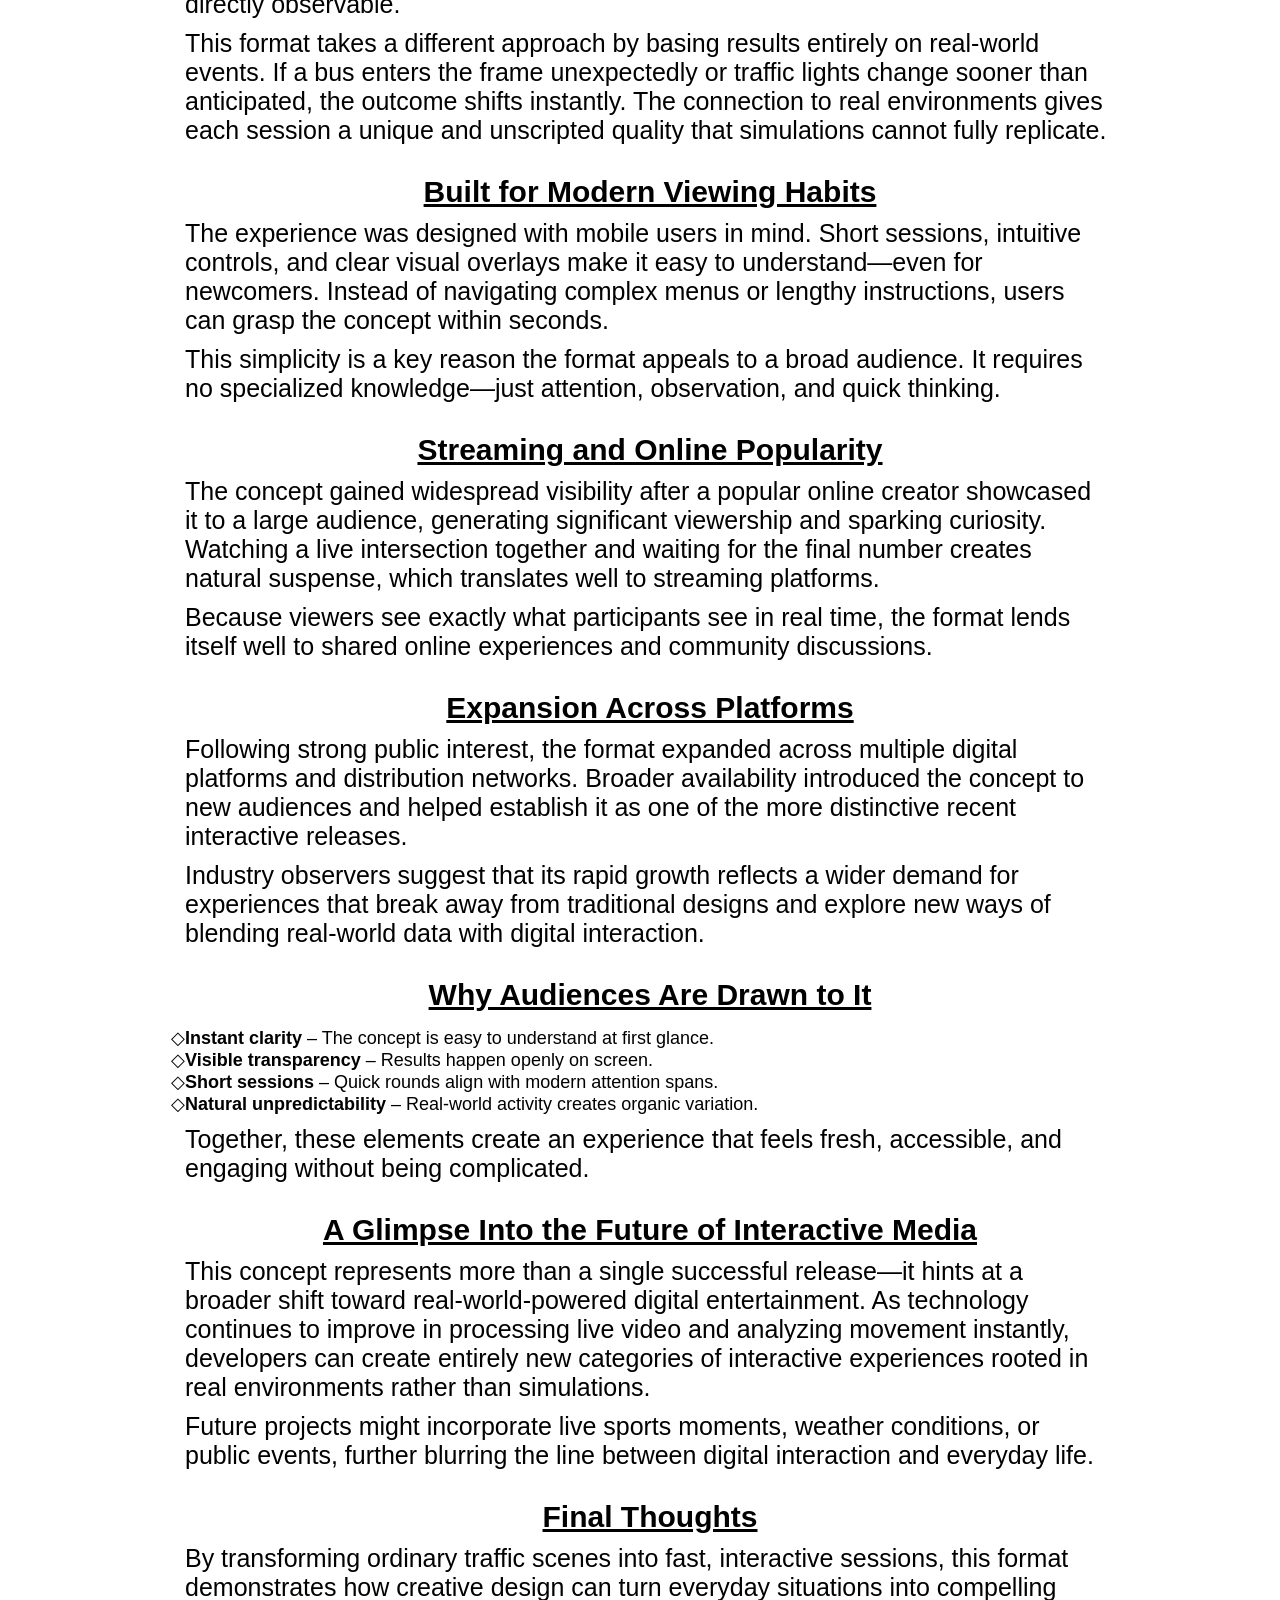
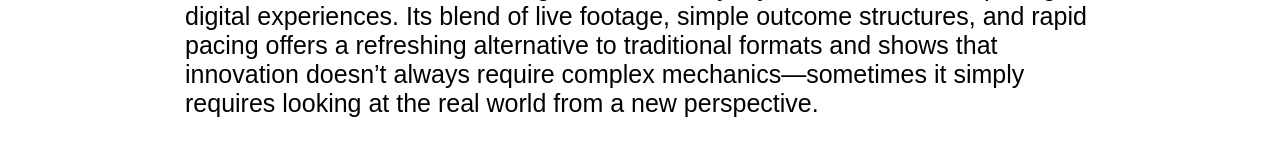
==== commit a3aff9ac: "Add files via upload" ====
--- a/index.html
+++ b/index.html
@@ -42,6 +42,100 @@
     <!-- Content -->
 
     <main class="container">
+      <div class="container-casinos">
+        <h2 class="main-title">
+          Where can you play <br />
+          Rush Hour Game?
+        </h2>
+
+        <!-- Roobet -->
+        <div class="main">
+          <div class="second">
+            <div class="casino-info">
+              <a
+                class="roobet-infoLinks-box"
+                href="https://go.roobet.com/visit/?bta=39114&nci=5349&utm_campaign=tr"
+              >
+                <div class="links-to-roobet-info">
+                  <div class="content-box">
+                    <div class="Image-box">
+                      <img
+                        class="casino-image"
+                        src="img/Roobet.webp"
+                        width="300"
+                        height="200"
+                        loading="lazy"
+                        alt="Roobet logo"
+                      />
+                    </div>
+                    <div class="name-buttons">
+                      <div class="name-holder">
+                        <p class="casino-name">Roobet</p>
+                      </div>
+                    </div>
+                  </div>
+                </div>
+              </a>
+            </div>
+            <div class="casino-bonus">
+              <div class="bonus-info"></div>
+
+              <div class="buttons-bonus">
+                <a
+                  href="https://go.roobet.com/visit/?bta=39114&nci=5349&utm_campaign=tr"
+                >
+                  <button class="inactive">Play Now</button>
+                </a>
+              </div>
+            </div>
+          </div>
+
+          <div class="bottom"></div>
+        </div>
+
+        <!-- Shuffle -->
+        <div class="main">
+          <div class="second">
+            <div class="casino-info">
+              <a
+                class="roobet-infoLinks-box"
+                href=" https://shuffle.com?r=LsysBWtiT0"
+              >
+                <div class="links-to-roobet-info">
+                  <div class="content-box">
+                    <div class="Image-box">
+                      <img
+                        class="casino-image"
+                        src="img/shuffle.webp"
+                        width="300"
+                        height="200"
+                        loading="lazy"
+                        alt="Roobet logo"
+                      />
+                    </div>
+                    <div class="name-buttons">
+                      <div class="name-holder">
+                        <p class="casino-name">Shuffle</p>
+                      </div>
+                    </div>
+                  </div>
+                </div>
+              </a>
+            </div>
+            <div class="casino-bonus">
+              <div class="bonus-info"></div>
+
+              <div class="buttons-bonus">
+                <a href=" https://shuffle.com?r=LsysBWtiT0">
+                  <button class="inactive">Play Now</button>
+                </a>
+              </div>
+            </div>
+          </div>
+
+          <div class="bottom"></div>
+        </div>
+      </div>
       <div class="container-content" id="container-content-Sports">
         <div class="content-text-container">
           <img
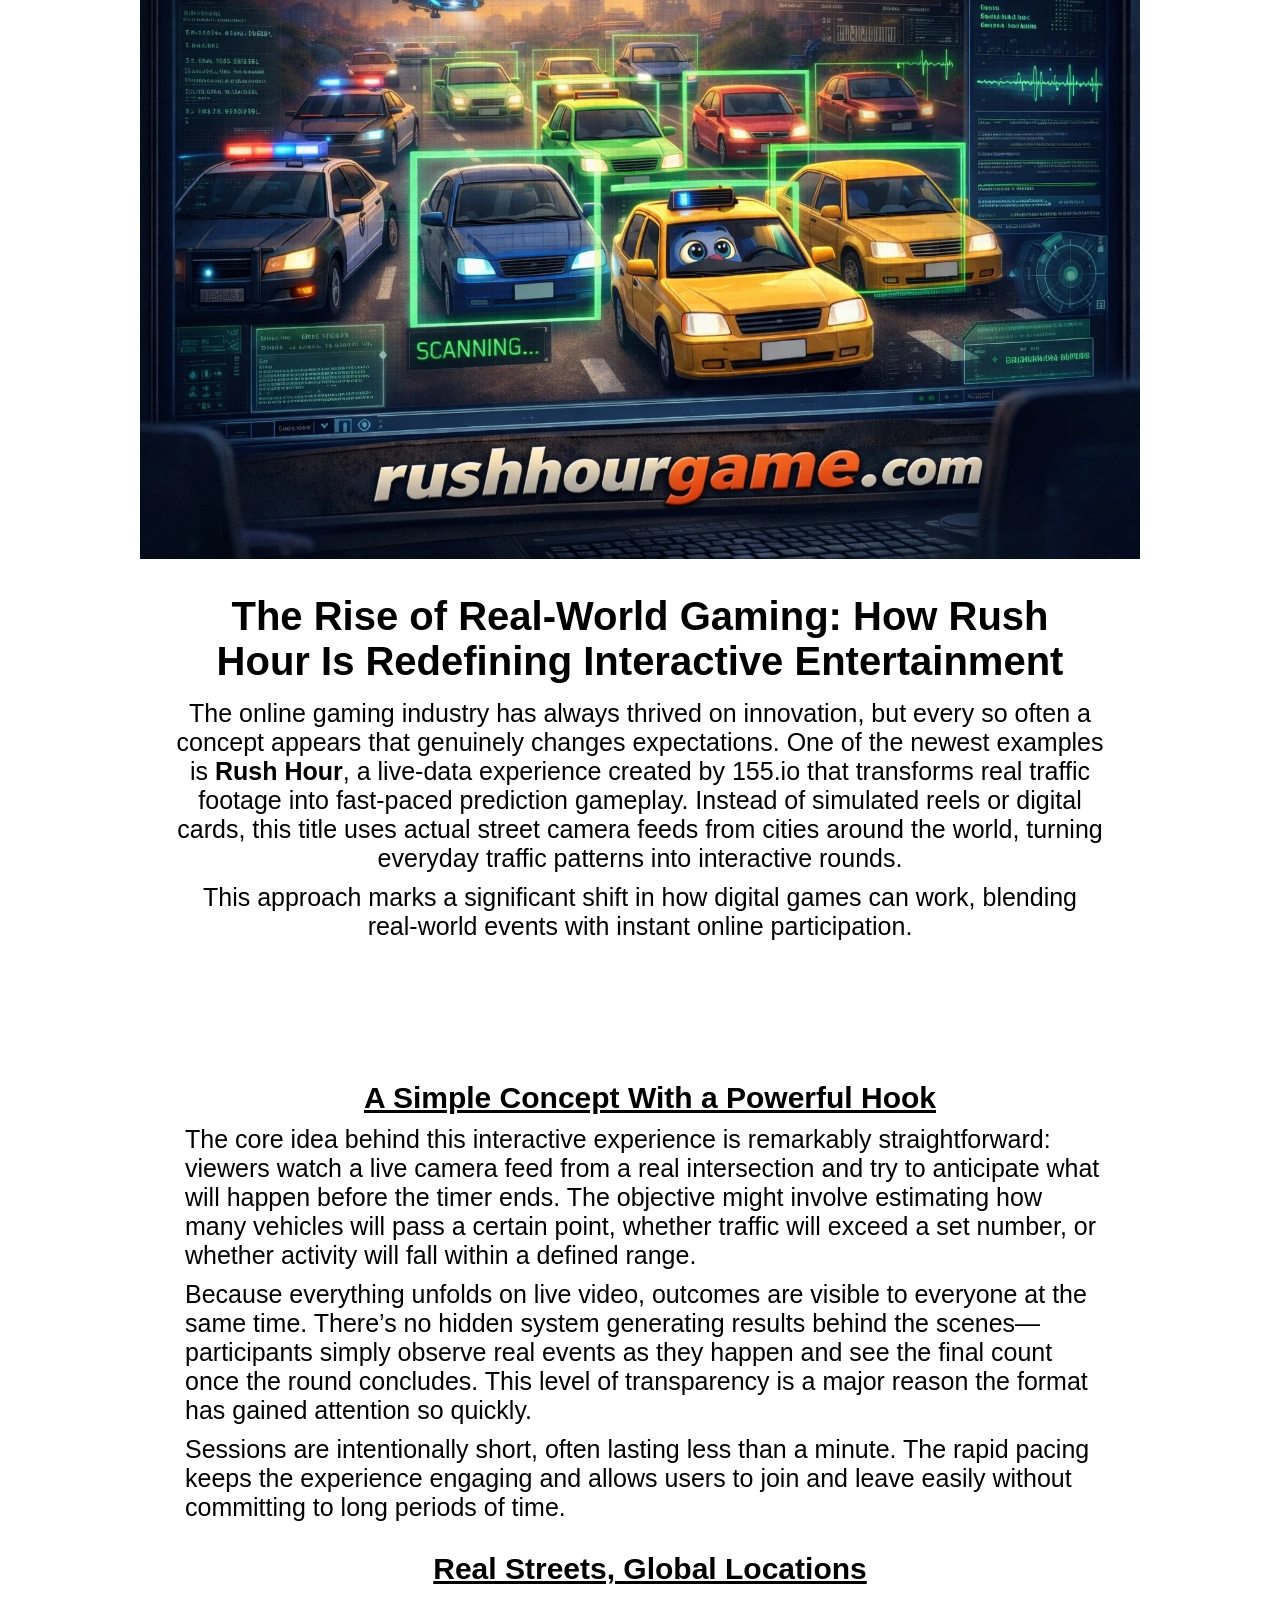
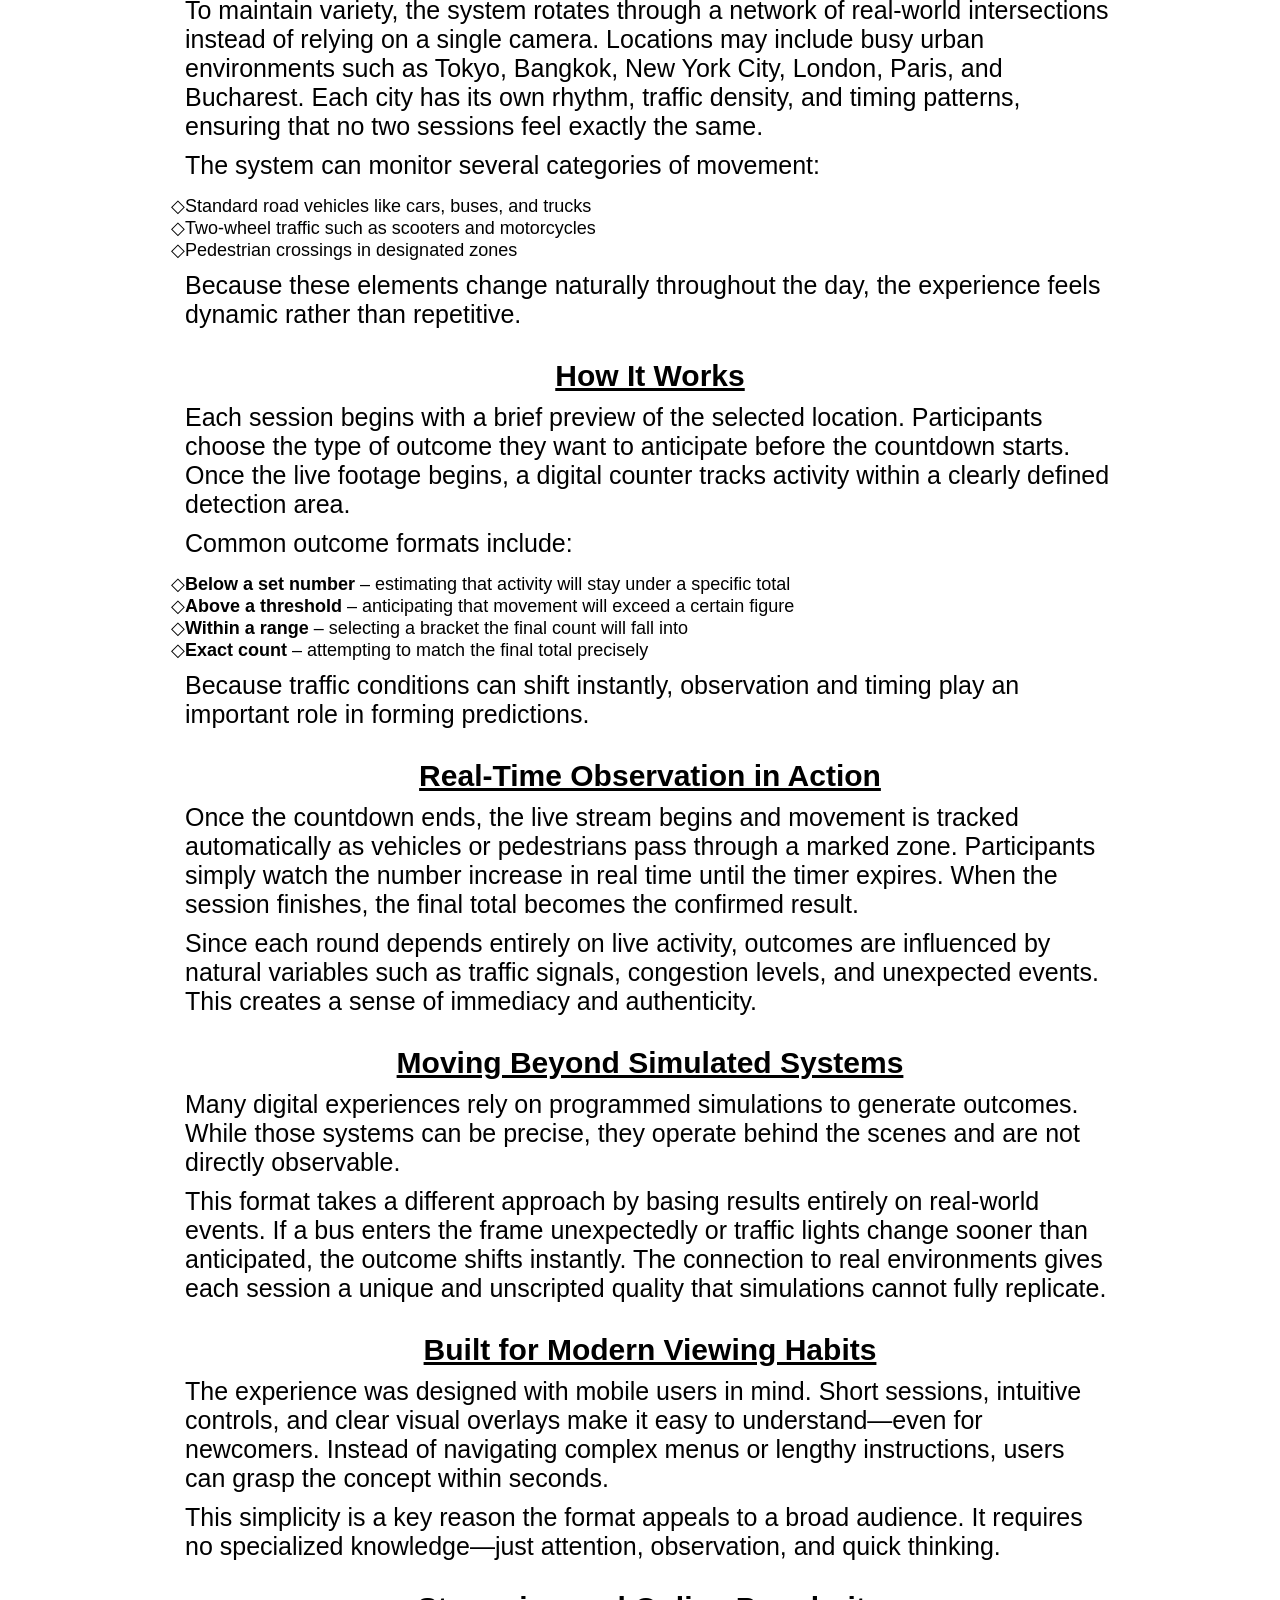
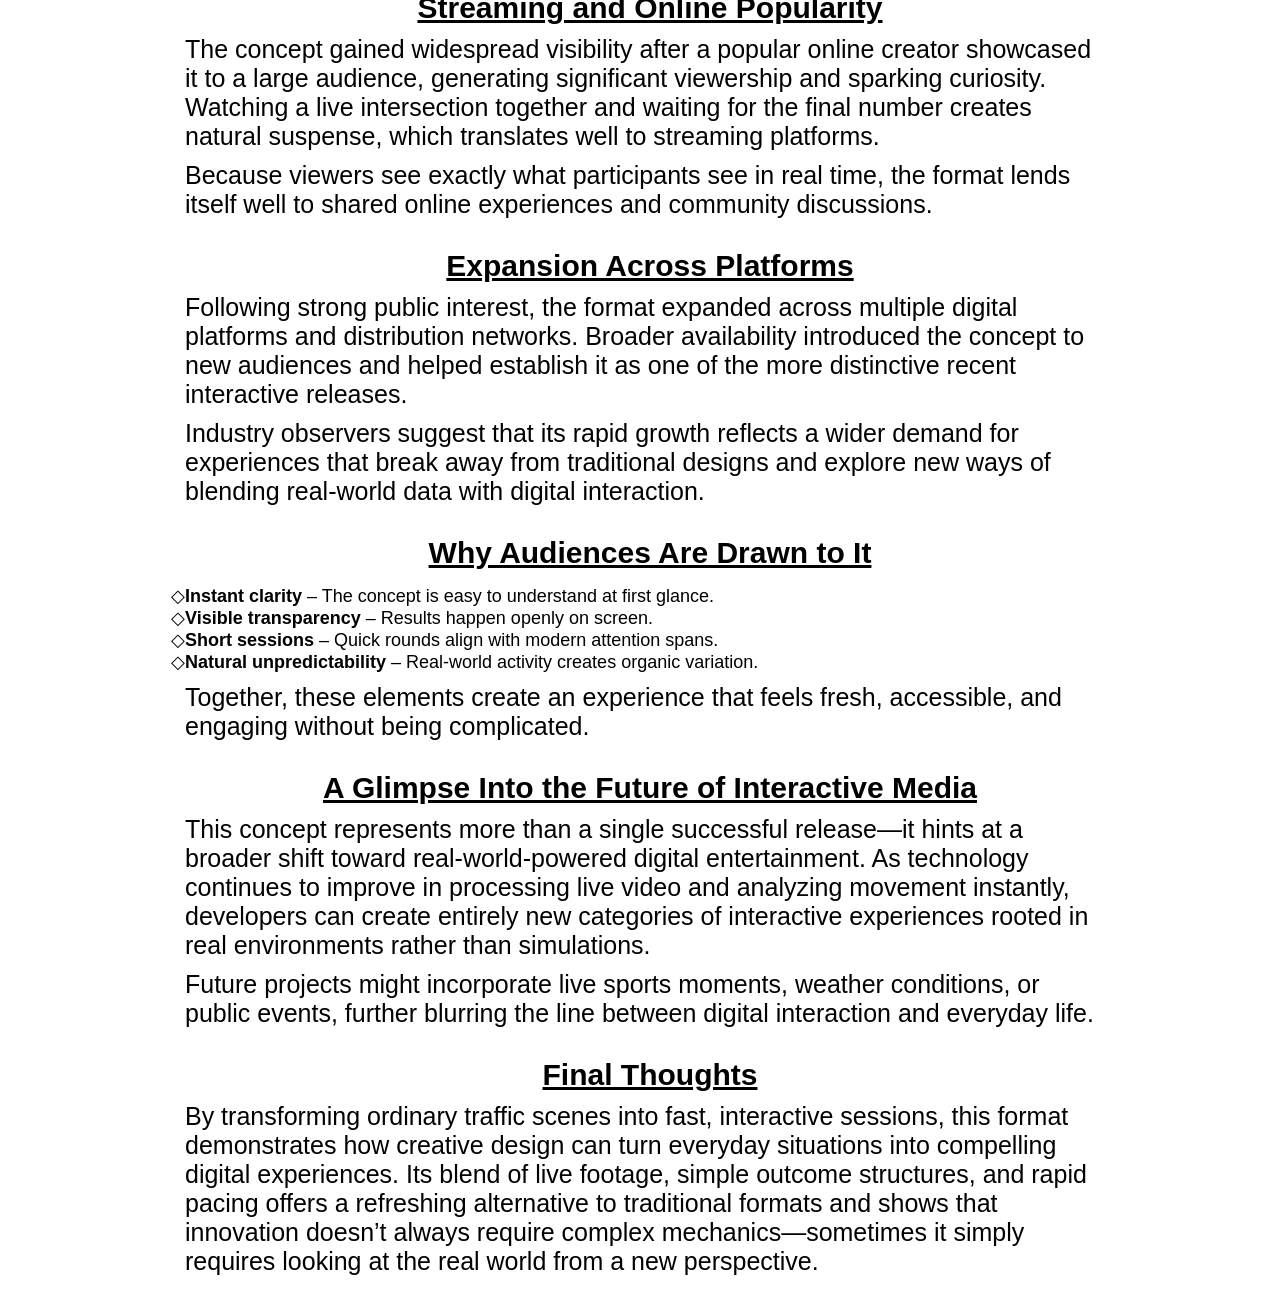
==== commit 6bdda90a: "Add files via upload" ====
--- a/index.html
+++ b/index.html
@@ -42,100 +42,6 @@
     <!-- Content -->
 
     <main class="container">
-      <div class="container-casinos">
-        <h2 class="main-title">
-          Where can you play <br />
-          Rush Hour Game?
-        </h2>
-
-        <!-- Roobet -->
-        <div class="main">
-          <div class="second">
-            <div class="casino-info">
-              <a
-                class="roobet-infoLinks-box"
-                href="https://go.roobet.com/visit/?bta=39114&nci=5349&utm_campaign=tr"
-              >
-                <div class="links-to-roobet-info">
-                  <div class="content-box">
-                    <div class="Image-box">
-                      <img
-                        class="casino-image"
-                        src="img/Roobet.webp"
-                        width="300"
-                        height="200"
-                        loading="lazy"
-                        alt="Roobet logo"
-                      />
-                    </div>
-                    <div class="name-buttons">
-                      <div class="name-holder">
-                        <p class="casino-name">Roobet</p>
-                      </div>
-                    </div>
-                  </div>
-                </div>
-              </a>
-            </div>
-            <div class="casino-bonus">
-              <div class="bonus-info"></div>
-
-              <div class="buttons-bonus">
-                <a
-                  href="https://go.roobet.com/visit/?bta=39114&nci=5349&utm_campaign=tr"
-                >
-                  <button class="inactive">Play Now</button>
-                </a>
-              </div>
-            </div>
-          </div>
-
-          <div class="bottom"></div>
-        </div>
-
-        <!-- Shuffle -->
-        <div class="main">
-          <div class="second">
-            <div class="casino-info">
-              <a
-                class="roobet-infoLinks-box"
-                href=" https://shuffle.com?r=LsysBWtiT0"
-              >
-                <div class="links-to-roobet-info">
-                  <div class="content-box">
-                    <div class="Image-box">
-                      <img
-                        class="casino-image"
-                        src="img/shuffle.webp"
-                        width="300"
-                        height="200"
-                        loading="lazy"
-                        alt="Roobet logo"
-                      />
-                    </div>
-                    <div class="name-buttons">
-                      <div class="name-holder">
-                        <p class="casino-name">Shuffle</p>
-                      </div>
-                    </div>
-                  </div>
-                </div>
-              </a>
-            </div>
-            <div class="casino-bonus">
-              <div class="bonus-info"></div>
-
-              <div class="buttons-bonus">
-                <a href=" https://shuffle.com?r=LsysBWtiT0">
-                  <button class="inactive">Play Now</button>
-                </a>
-              </div>
-            </div>
-          </div>
-
-          <div class="bottom"></div>
-        </div>
-      </div>
       <div class="container-content" id="container-content-Sports">
         <div class="content-text-container">
           <img
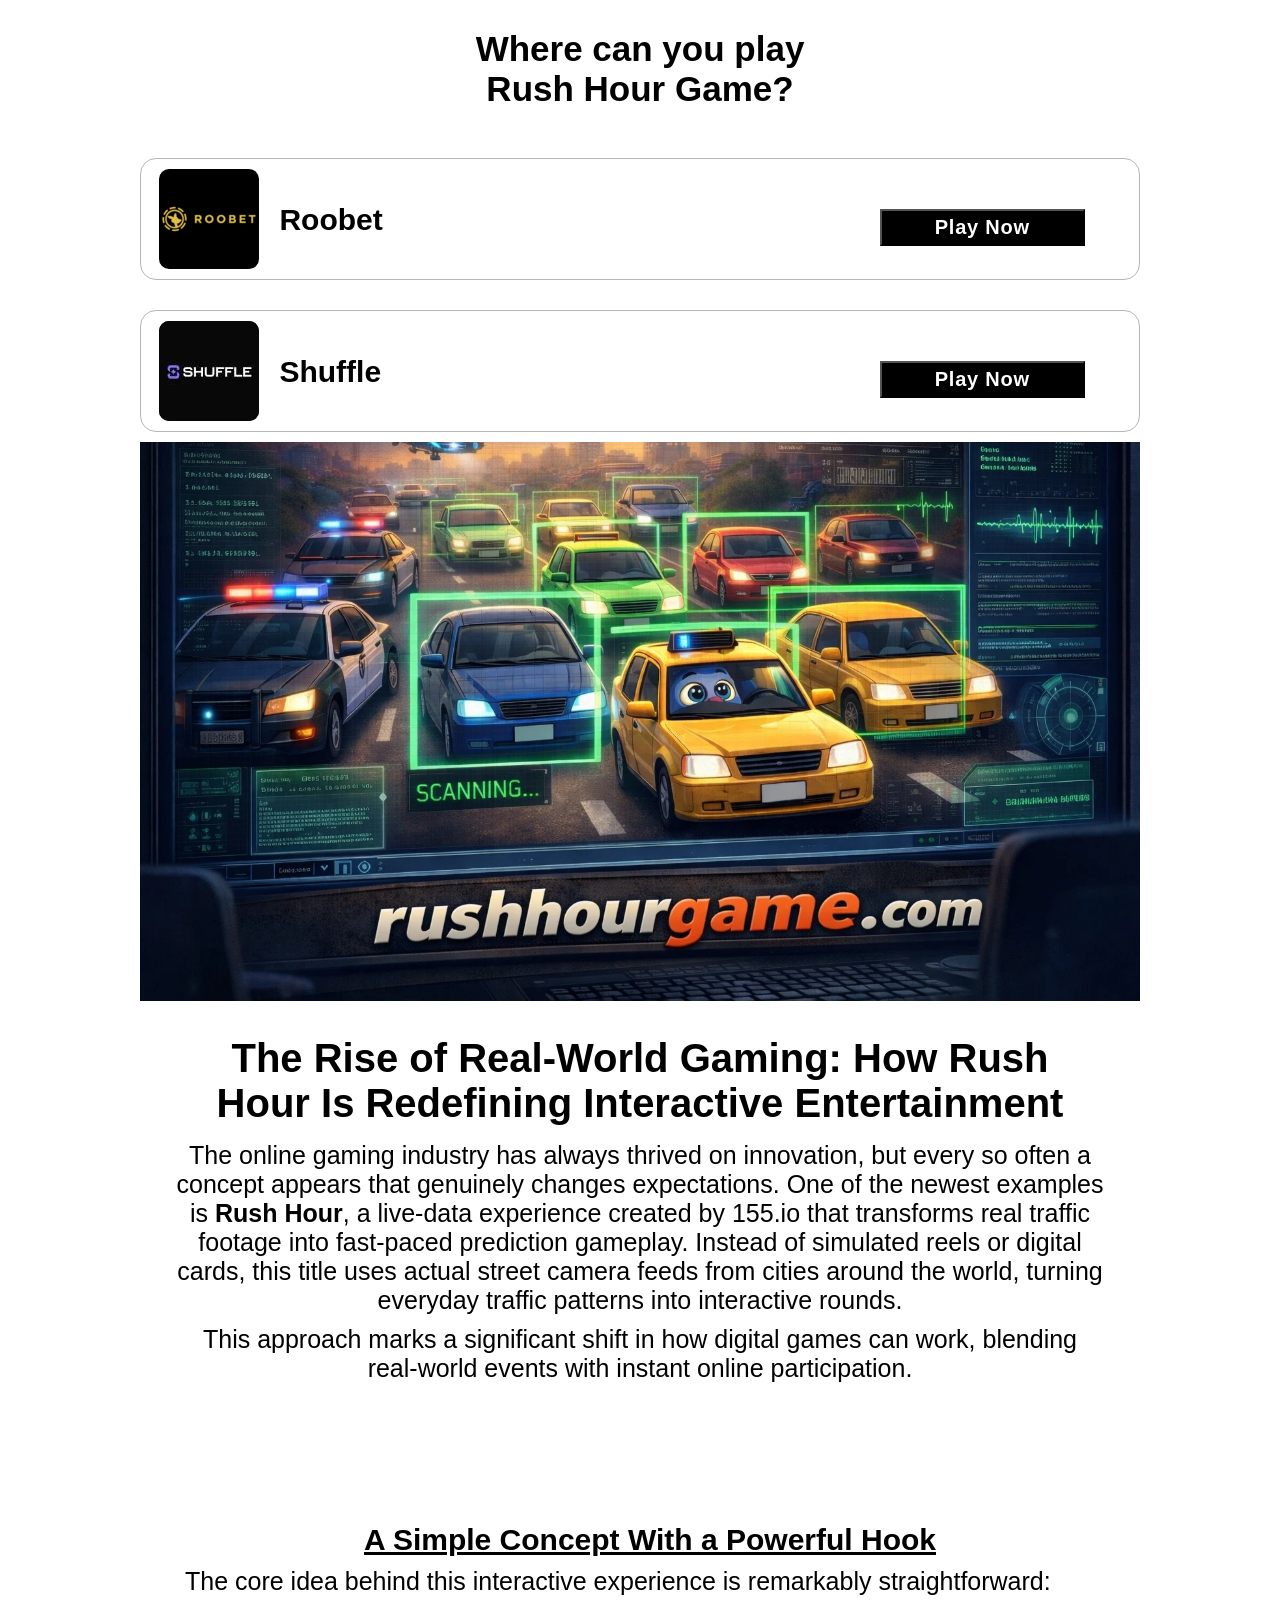
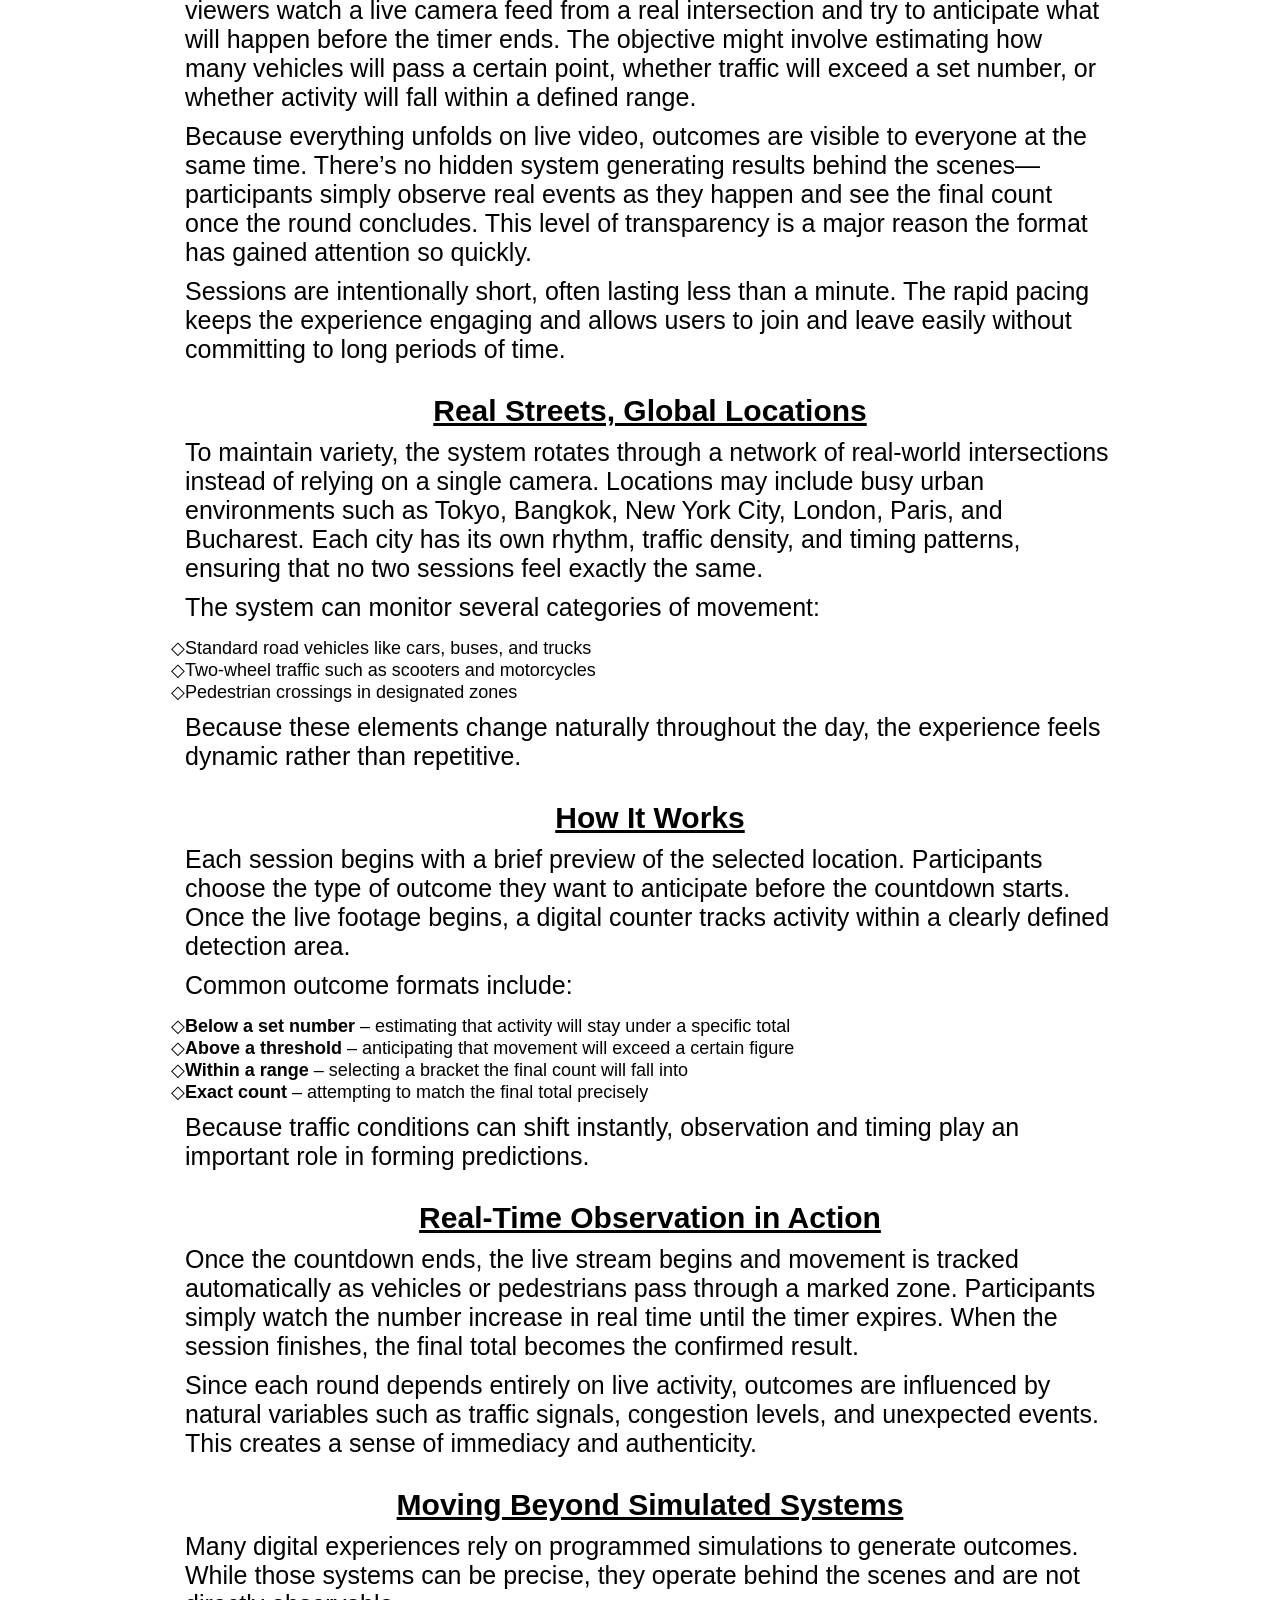
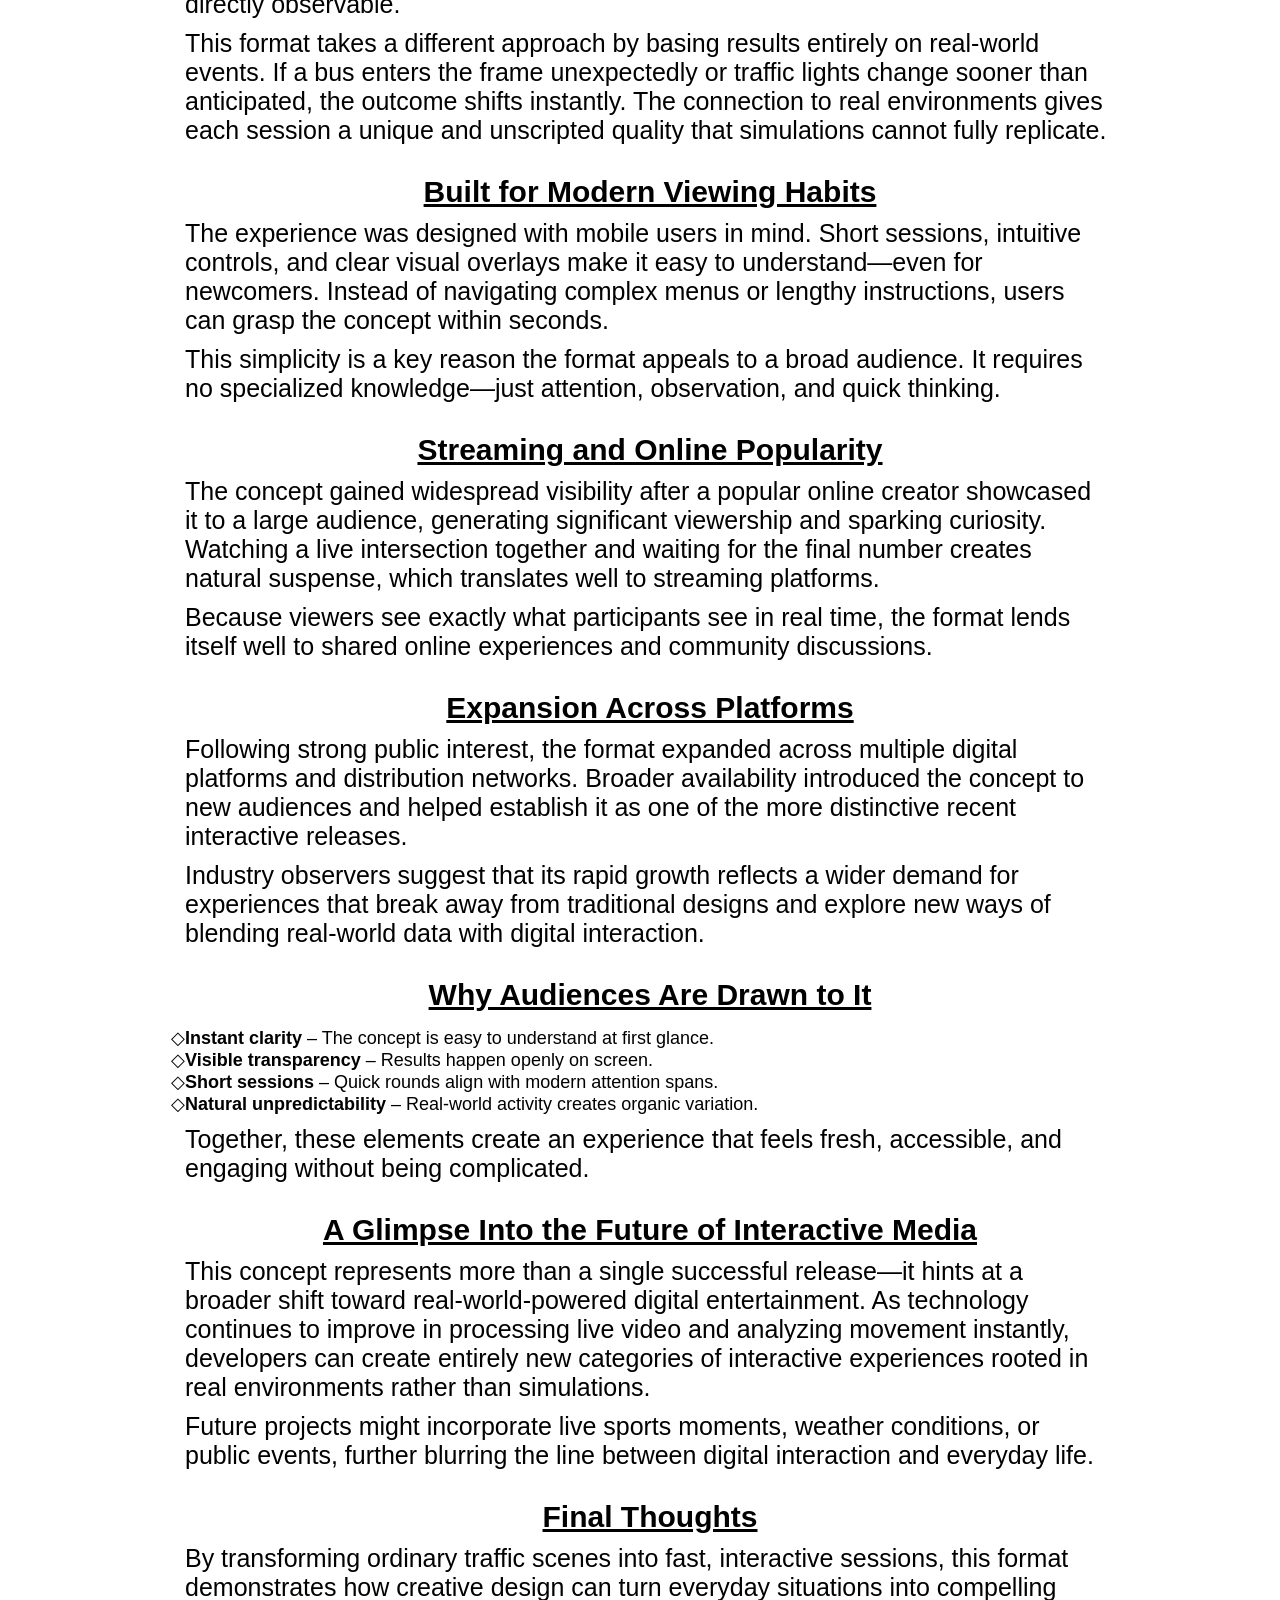
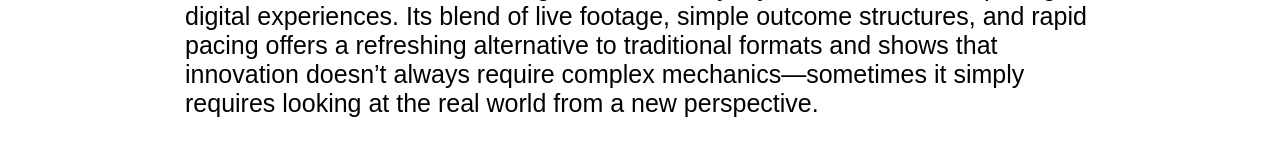
==== commit 3b153d02: "Add files via upload" ====
--- a/index.html
+++ b/index.html
@@ -42,6 +42,101 @@
     <!-- Content -->
 
     <main class="container">
+      <div class="container-casinos">
+        <h2 class="main-title">
+          Where can you play <br />
+          Rush Hour Game?
+        </h2>
+
+        <!-- Roobet -->
+        <div class="main">
+          <div class="second">
+            <div class="casino-info">
+              <a
+                class="roobet-infoLinks-box"
+                href="https://go.roobet.com/visit/?bta=39114&nci=5349&utm_campaign=tr"
+              >
+                <div class="links-to-roobet-info">
+                  <div class="content-box">
+                    <div class="Image-box">
+                      <img
+                        class="casino-image"
+                        src="img/Roobet.webp"
+                        width="300"
+                        height="200"
+                        loading="lazy"
+                        alt="Roobet logo"
+                      />
+                    </div>
+                    <div class="name-buttons">
+                      <div class="name-holder">
+                        <p class="casino-name">Roobet</p>
+                      </div>
+                    </div>
+                  </div>
+                </div>
+              </a>
+            </div>
+            <div class="casino-bonus">
+              <div class="bonus-info"></div>
+
+              <div class="buttons-bonus">
+                <a
+                  href="https://go.roobet.com/visit/?bta=39114&nci=5349&utm_campaign=tr"
+                >
+                  <button class="inactive">Play Now</button>
+                </a>
+              </div>
+            </div>
+          </div>
+
+          <div class="bottom"></div>
+        </div>
+
+        <!-- Shuffle -->
+        <div class="main">
+          <div class="second">
+            <div class="casino-info">
+              <a
+                class="roobet-infoLinks-box"
+                href=" https://shuffle.com?r=LsysBWtiT0"
+              >
+                <div class="links-to-roobet-info">
+                  <div class="content-box">
+                    <div class="Image-box">
+                      <img
+                        class="casino-image"
+                        src="img/shuffle.webp"
+                        width="300"
+                        height="200"
+                        loading="lazy"
+                        alt="Roobet logo"
+                      />
+                    </div>
+                    <div class="name-buttons">
+                      <div class="name-holder">
+                        <p class="casino-name">Shuffle</p>
+                      </div>
+                    </div>
+                  </div>
+                </div>
+              </a>
+            </div>
+            <div class="casino-bonus">
+              <div class="bonus-info"></div>
+
+              <div class="buttons-bonus">
+                <a href=" https://shuffle.com?r=LsysBWtiT0">
+                  <button class="inactive">Play Now</button>
+                </a>
+              </div>
+            </div>
+          </div>
+
+          <div class="bottom"></div>
+        </div>
+      </div>
+
       <div class="container-content" id="container-content-Sports">
         <div class="content-text-container">
           <img
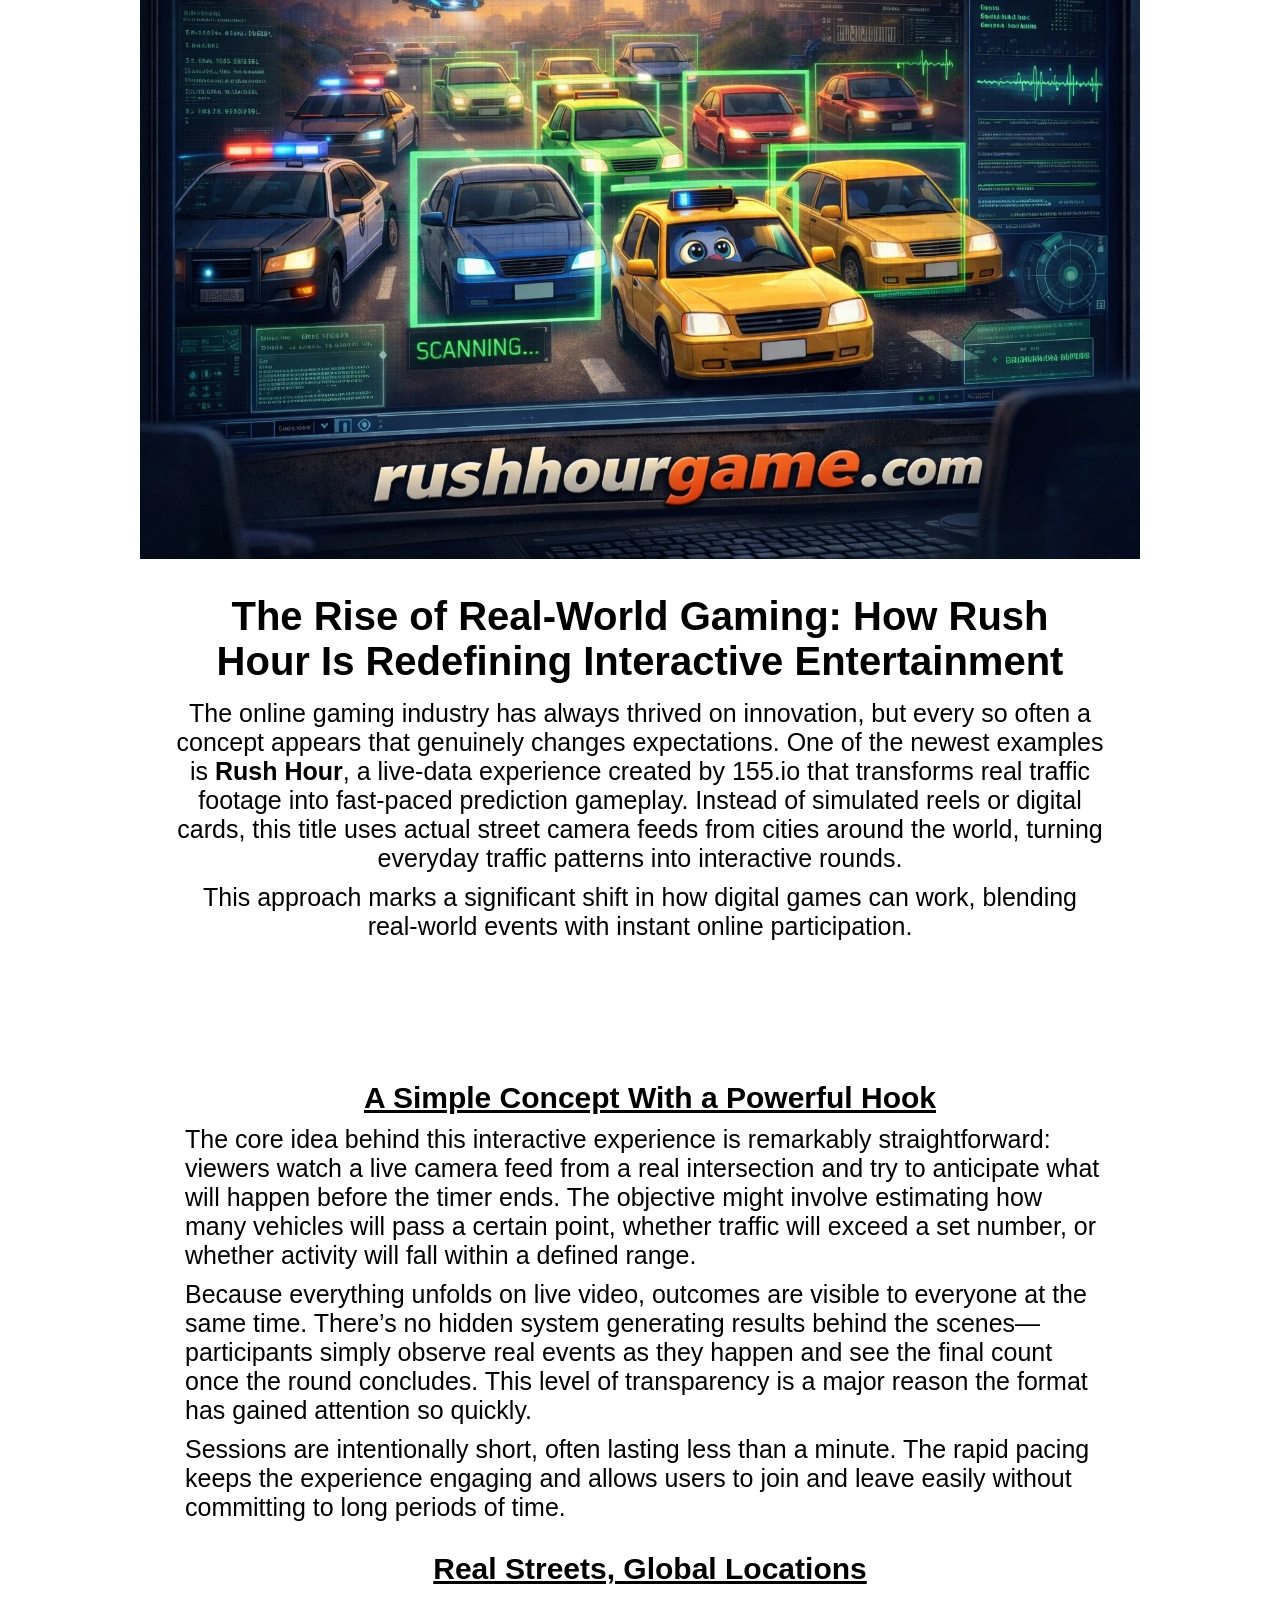
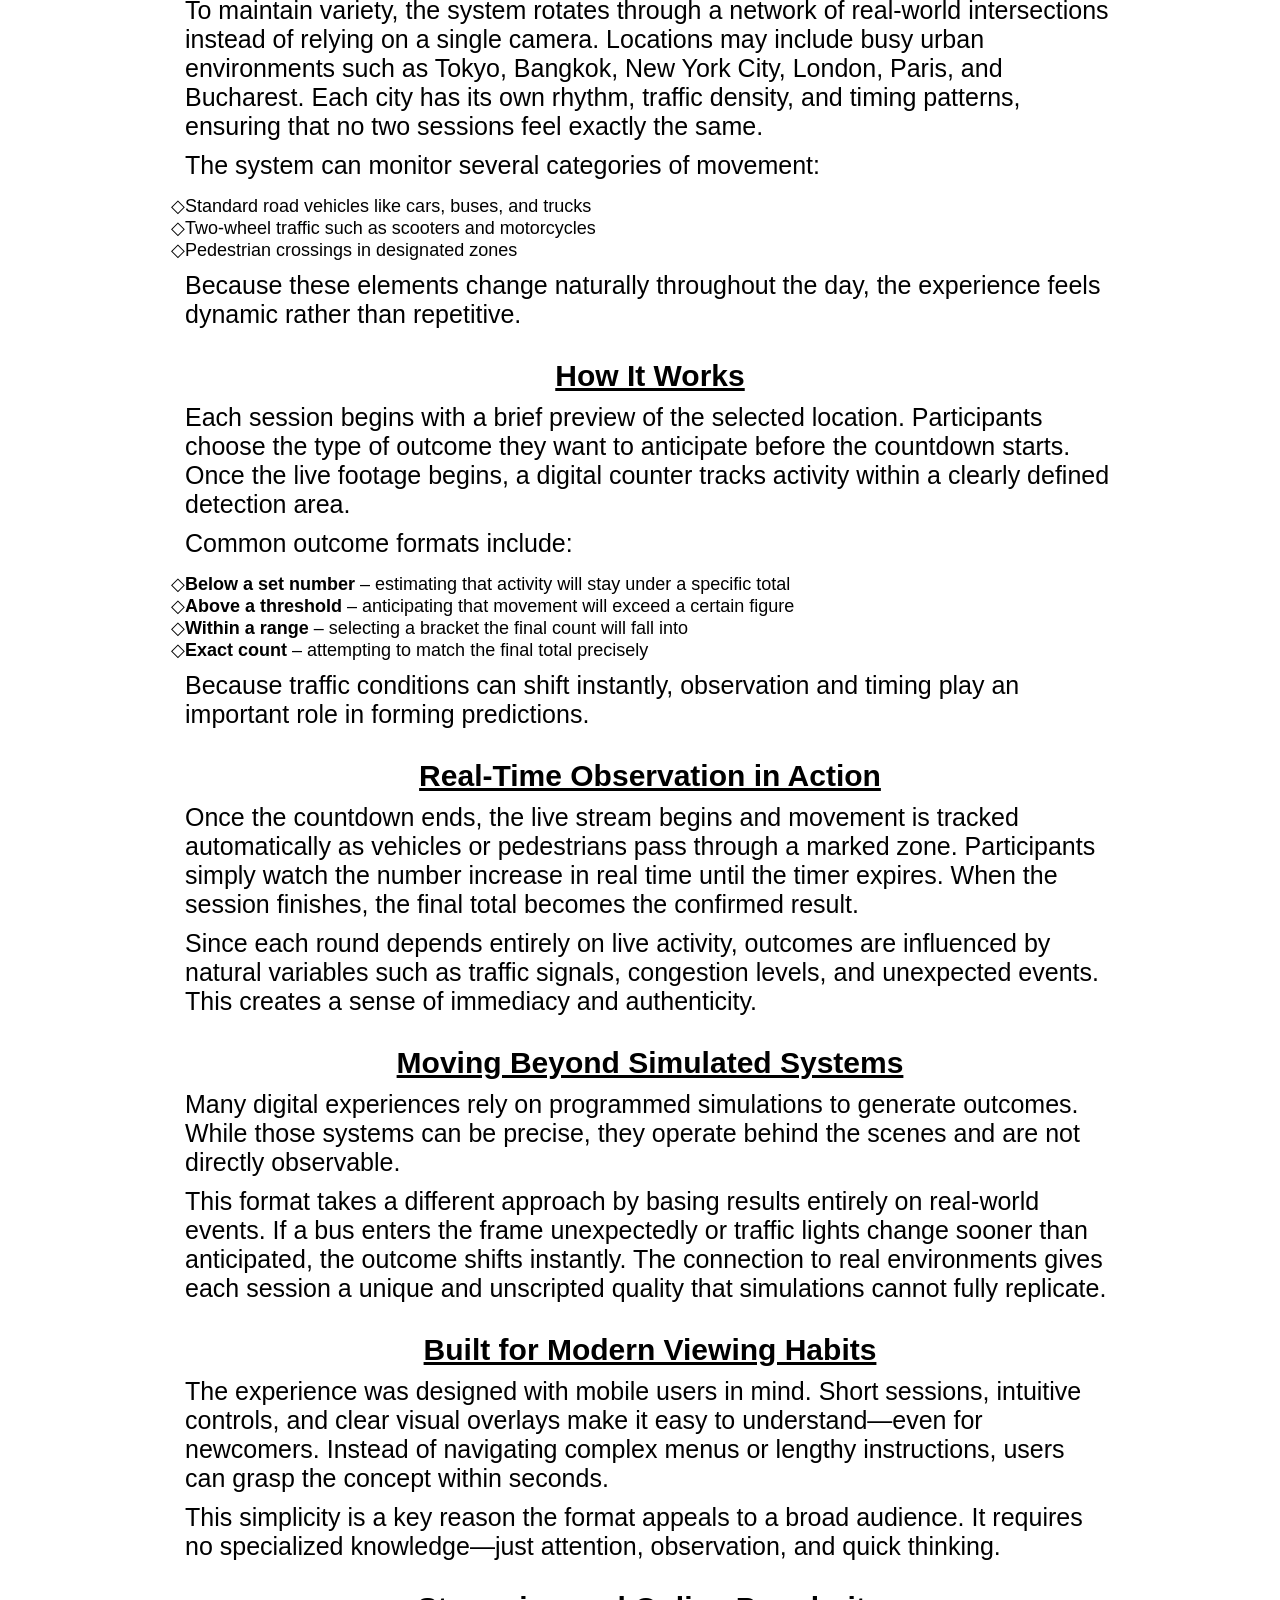
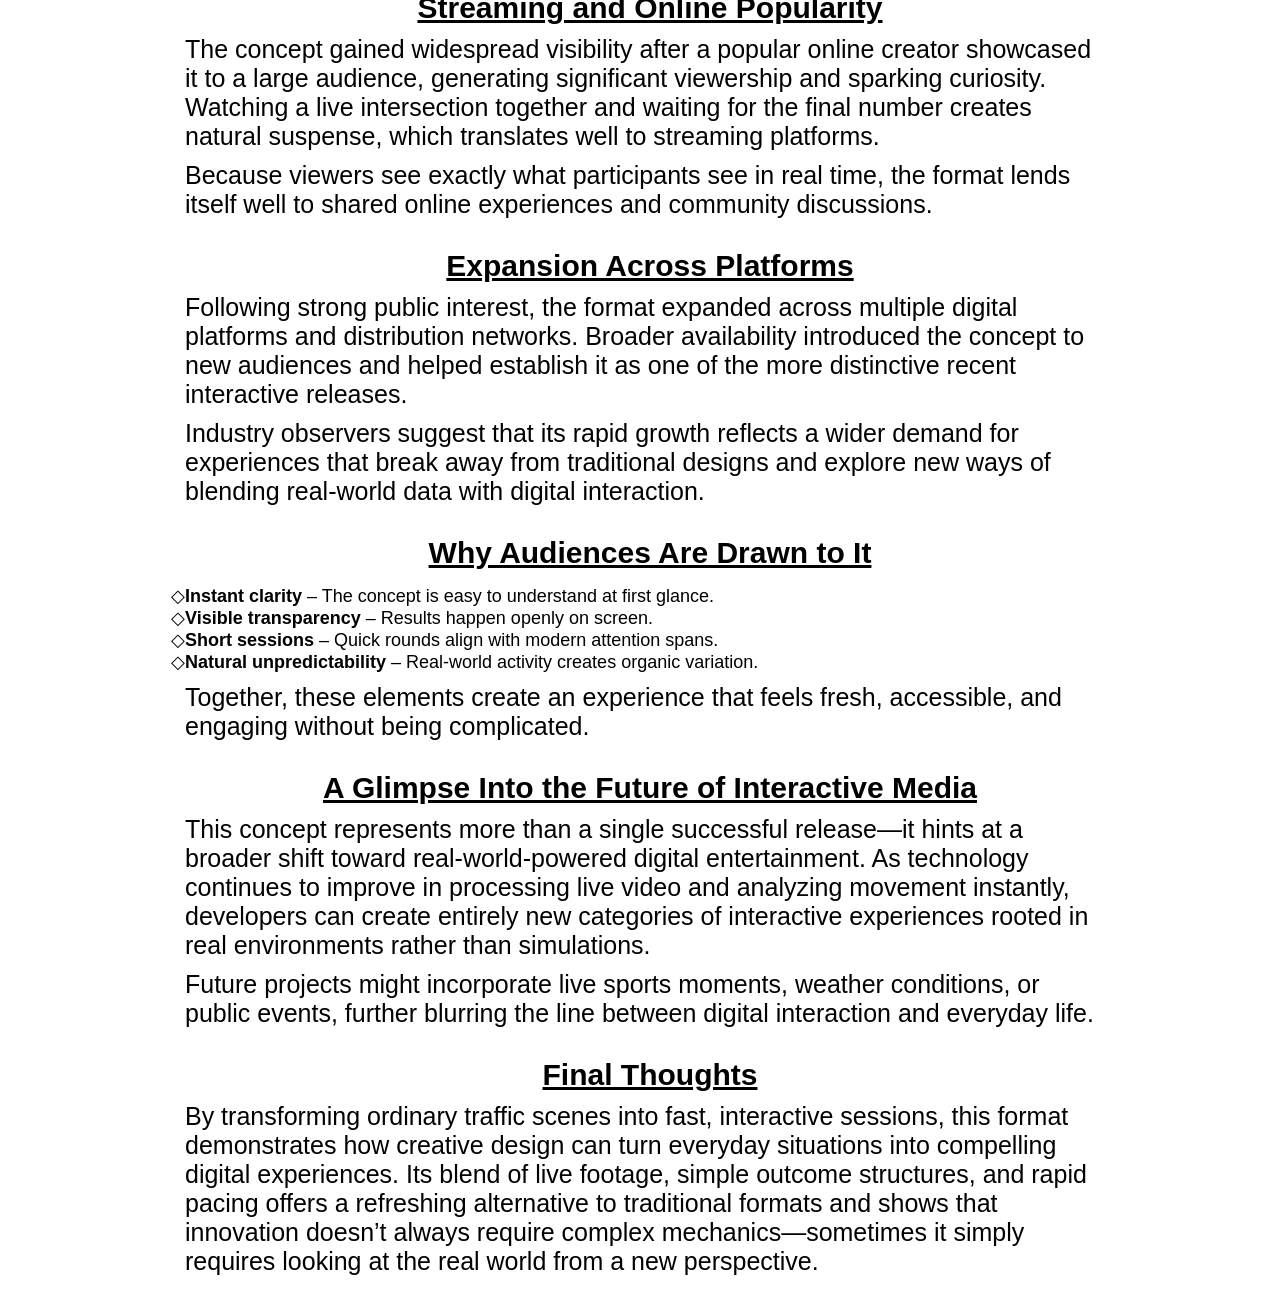
==== commit 0c4f9f63: "Add files via upload" ====
--- a/index.html
+++ b/index.html
@@ -42,101 +42,6 @@
     <!-- Content -->
 
     <main class="container">
-      <div class="container-casinos">
-        <h2 class="main-title">
-          Where can you play <br />
-          Rush Hour Game?
-        </h2>
-
-        <!-- Roobet -->
-        <div class="main">
-          <div class="second">
-            <div class="casino-info">
-              <a
-                class="roobet-infoLinks-box"
-                href="https://go.roobet.com/visit/?bta=39114&nci=5349&utm_campaign=tr"
-              >
-                <div class="links-to-roobet-info">
-                  <div class="content-box">
-                    <div class="Image-box">
-                      <img
-                        class="casino-image"
-                        src="img/Roobet.webp"
-                        width="300"
-                        height="200"
-                        loading="lazy"
-                        alt="Roobet logo"
-                      />
-                    </div>
-                    <div class="name-buttons">
-                      <div class="name-holder">
-                        <p class="casino-name">Roobet</p>
-                      </div>
-                    </div>
-                  </div>
-                </div>
-              </a>
-            </div>
-            <div class="casino-bonus">
-              <div class="bonus-info"></div>
-
-              <div class="buttons-bonus">
-                <a
-                  href="https://go.roobet.com/visit/?bta=39114&nci=5349&utm_campaign=tr"
-                >
-                  <button class="inactive">Play Now</button>
-                </a>
-              </div>
-            </div>
-          </div>
-
-          <div class="bottom"></div>
-        </div>
-
-        <!-- Shuffle -->
-        <div class="main">
-          <div class="second">
-            <div class="casino-info">
-              <a
-                class="roobet-infoLinks-box"
-                href=" https://shuffle.com?r=LsysBWtiT0"
-              >
-                <div class="links-to-roobet-info">
-                  <div class="content-box">
-                    <div class="Image-box">
-                      <img
-                        class="casino-image"
-                        src="img/shuffle.webp"
-                        width="300"
-                        height="200"
-                        loading="lazy"
-                        alt="Roobet logo"
-                      />
-                    </div>
-                    <div class="name-buttons">
-                      <div class="name-holder">
-                        <p class="casino-name">Shuffle</p>
-                      </div>
-                    </div>
-                  </div>
-                </div>
-              </a>
-            </div>
-            <div class="casino-bonus">
-              <div class="bonus-info"></div>
-
-              <div class="buttons-bonus">
-                <a href=" https://shuffle.com?r=LsysBWtiT0">
-                  <button class="inactive">Play Now</button>
-                </a>
-              </div>
-            </div>
-          </div>
-
-          <div class="bottom"></div>
-        </div>
-      </div>
-
       <div class="container-content" id="container-content-Sports">
         <div class="content-text-container">
           <img
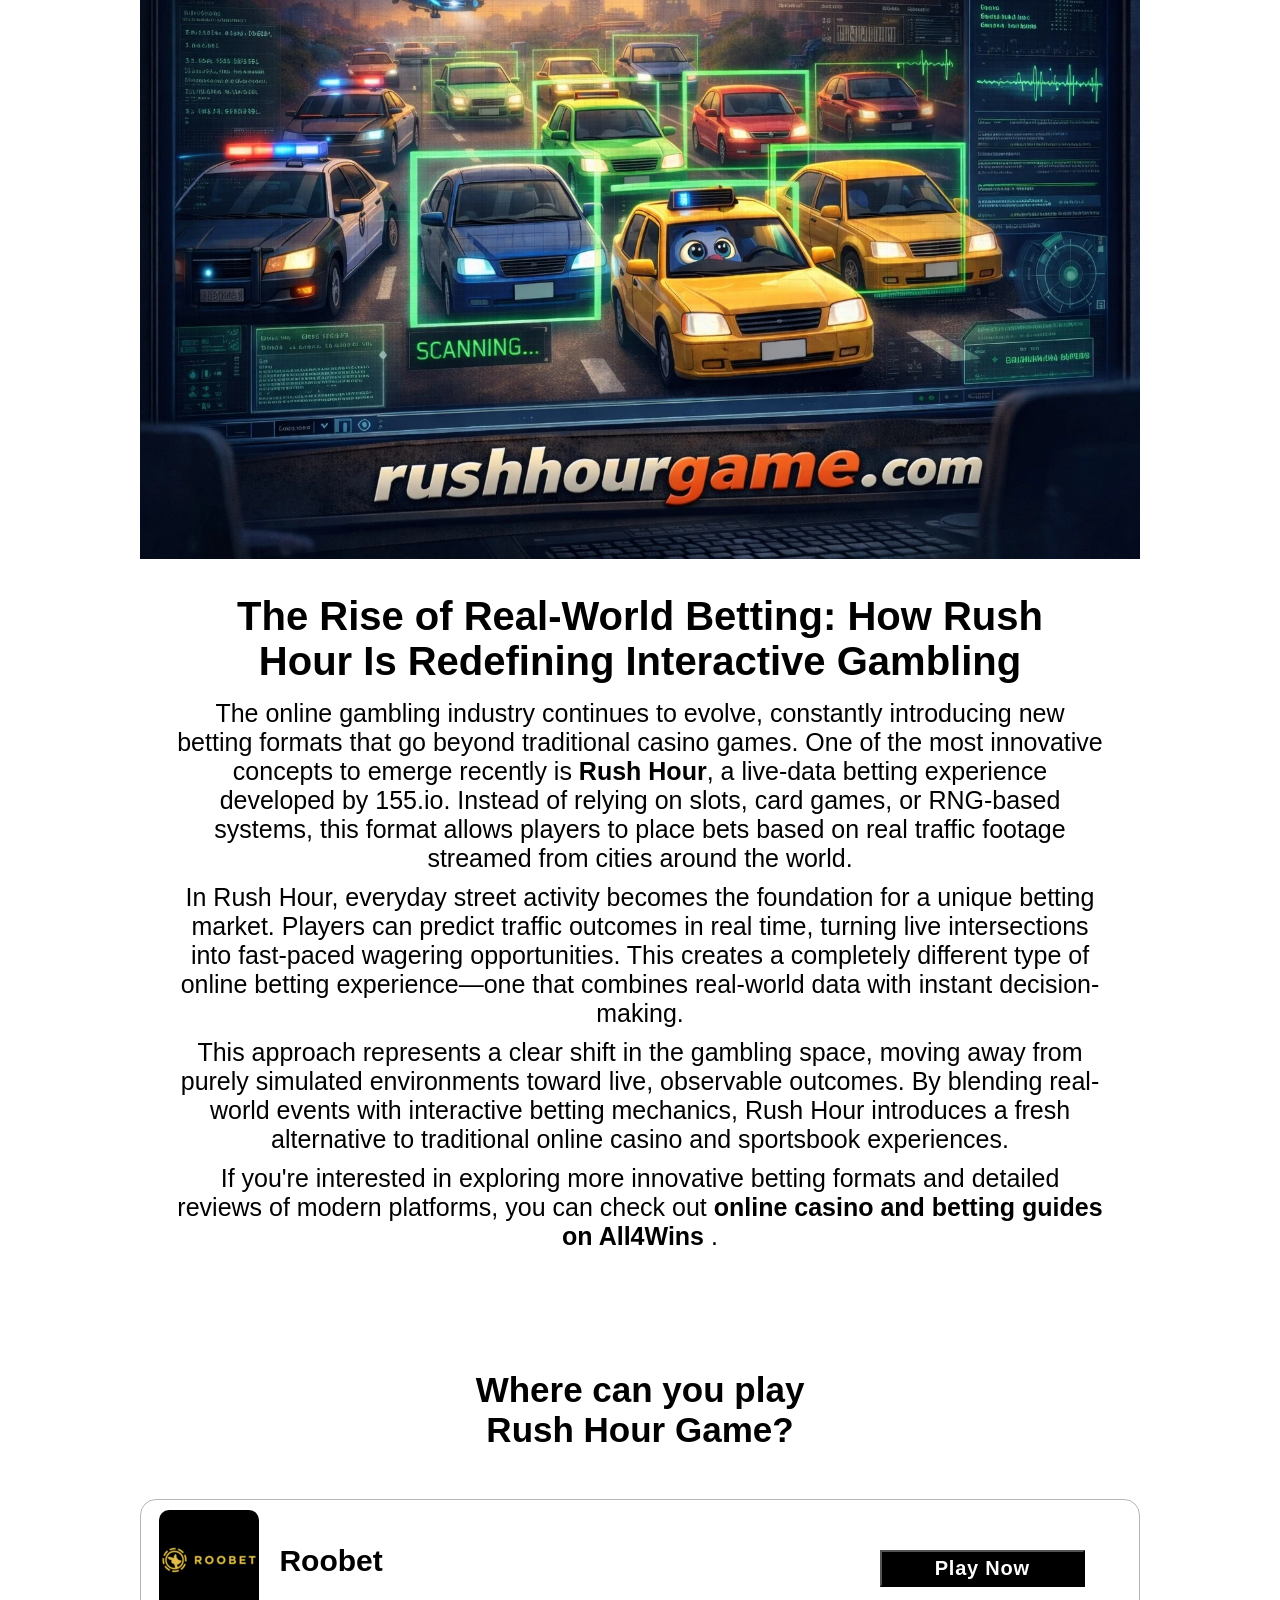
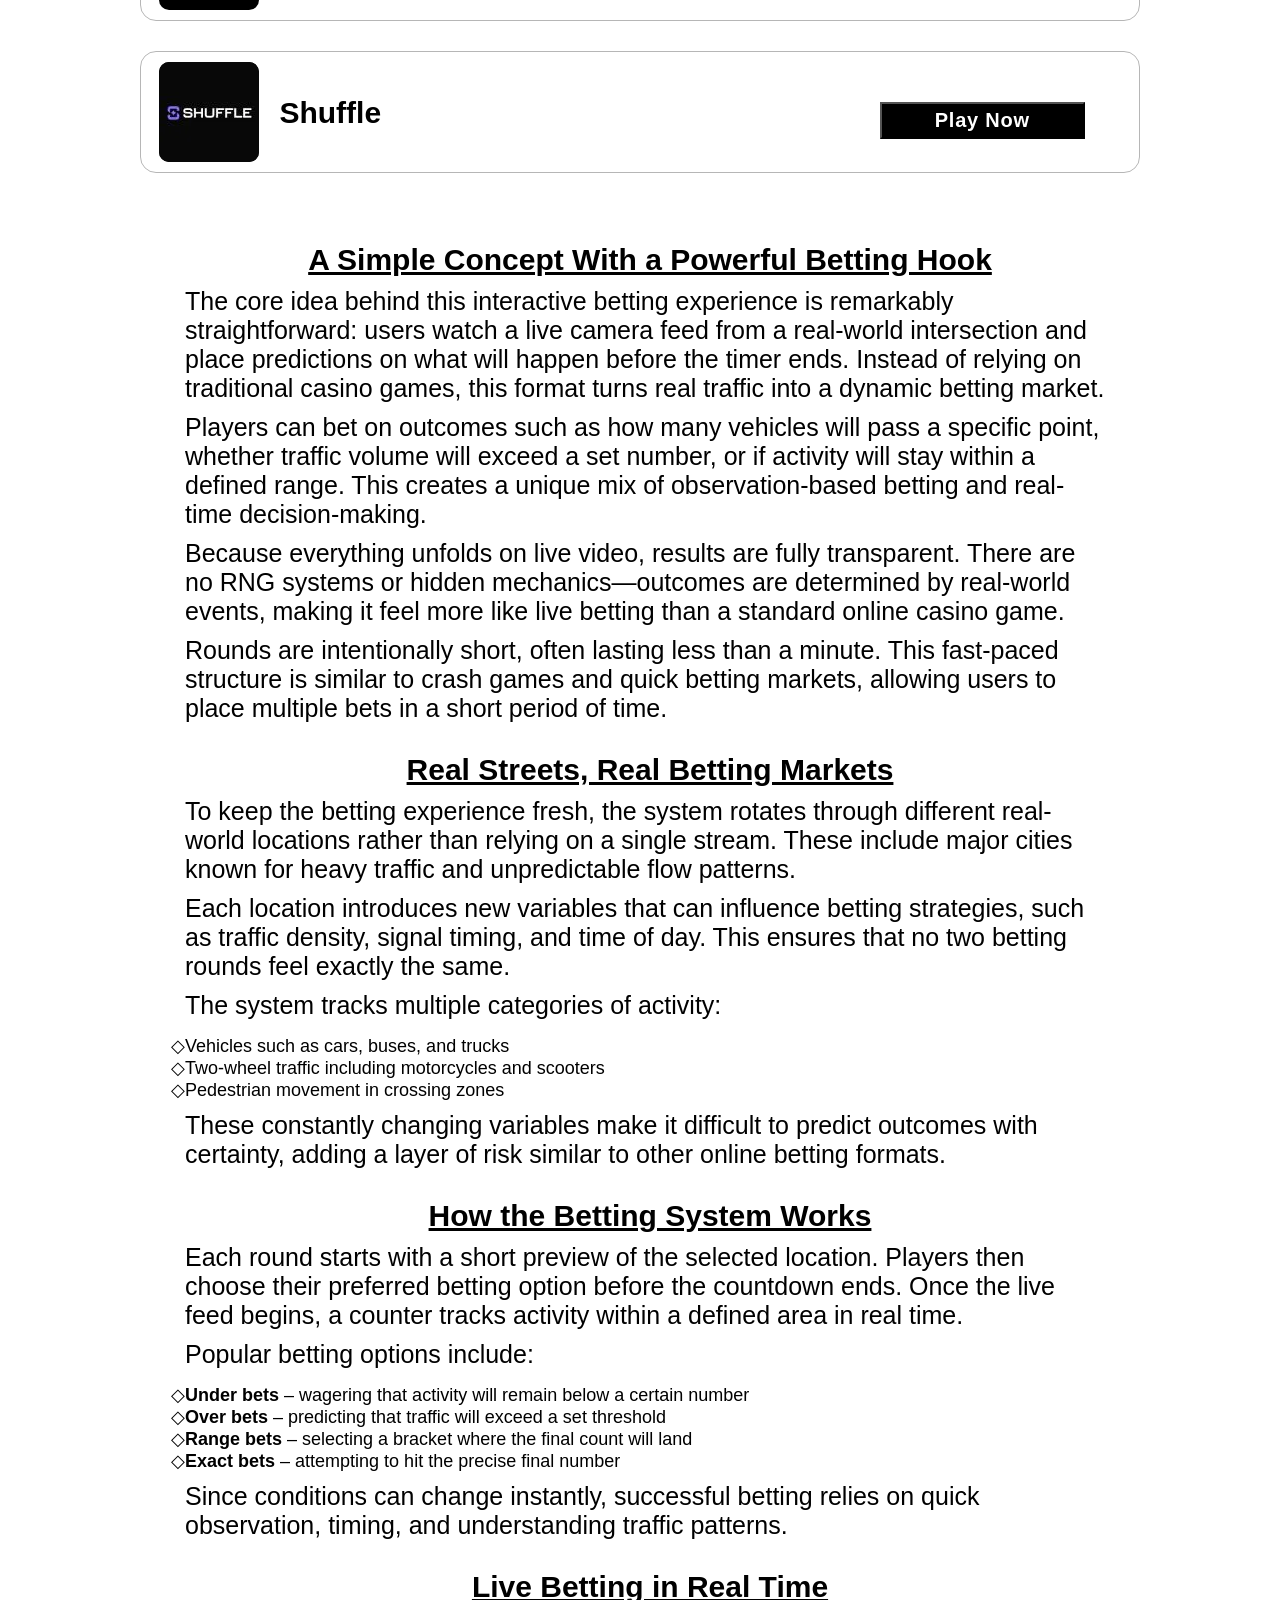
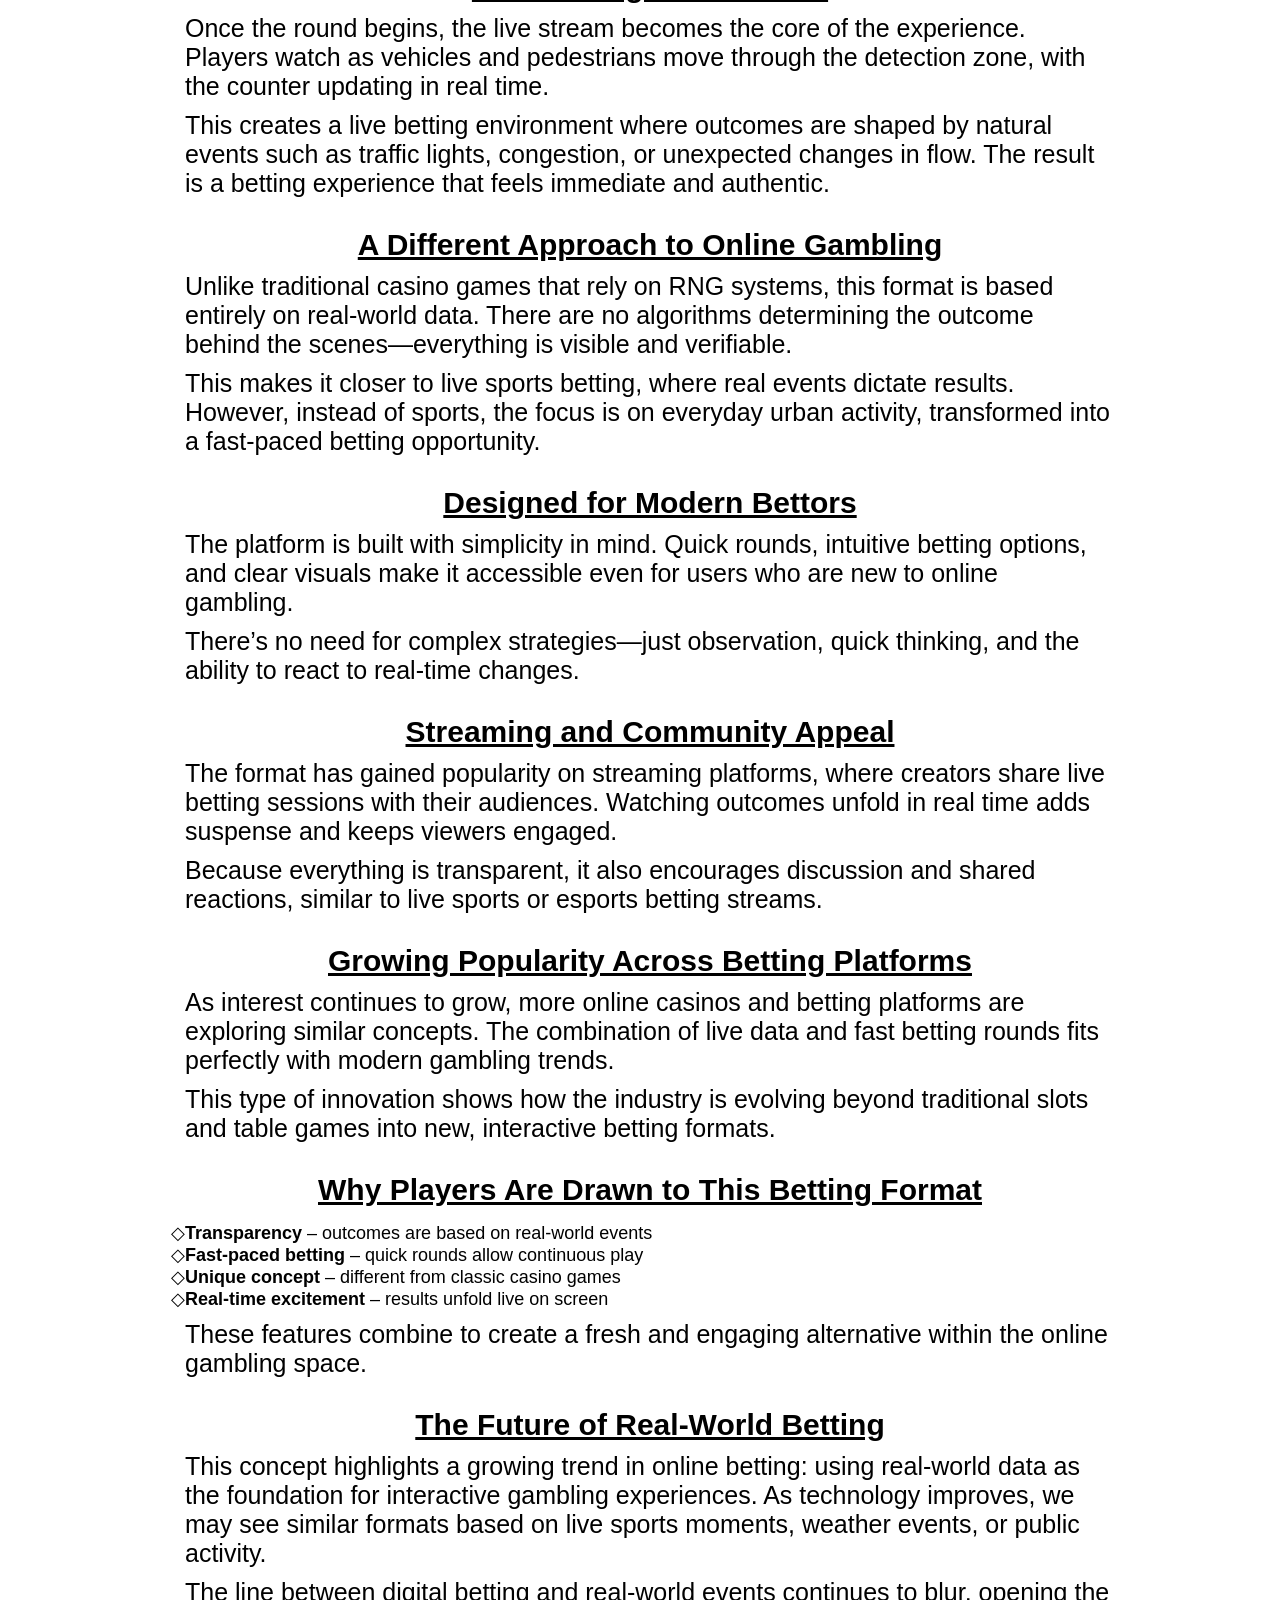
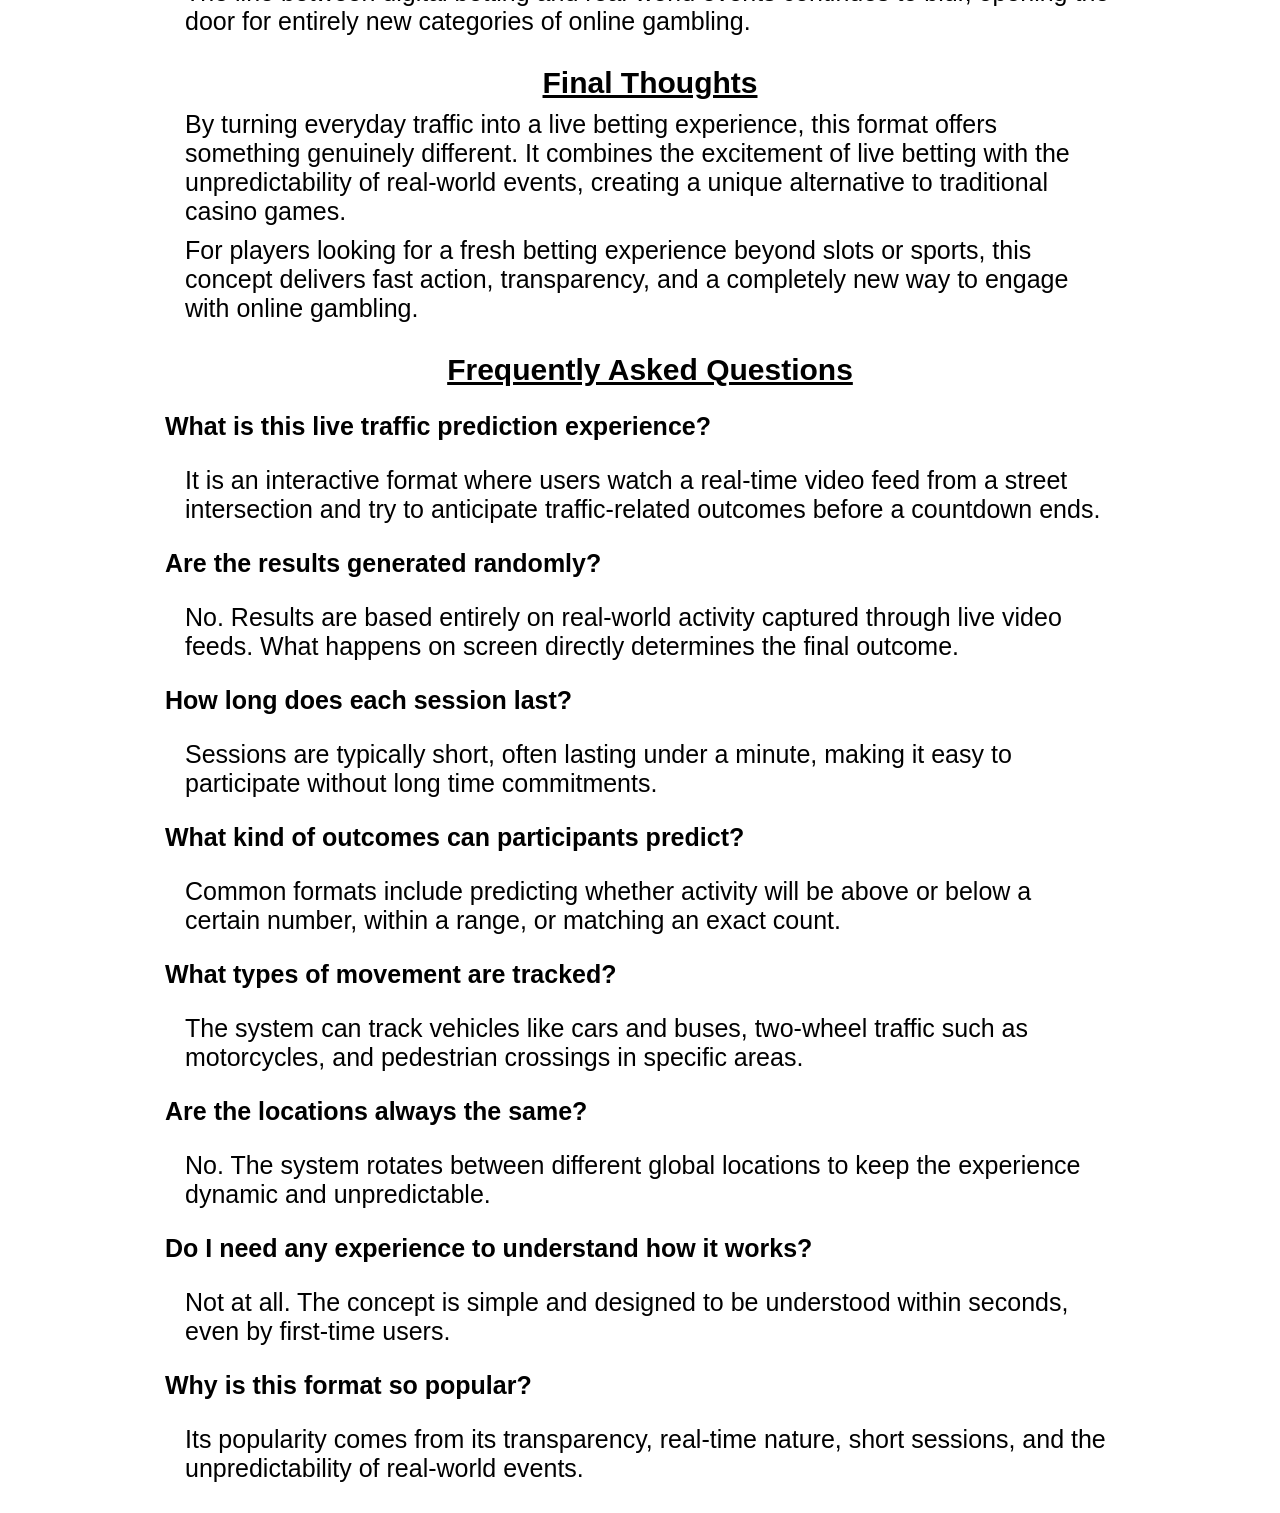
==== commit 8b081185: "Add files via upload" ====
--- a/index.html
+++ b/index.html
@@ -3,10 +3,9 @@
   <head>
     <meta name="og:site_name" content="rushhour-game.com" />
 
-    <meta name="robots" content="noindex, nofollow" />
     <meta
       name="description"
-      content="Learn how real-world traffic games like Rush Hour work, how to play them, and why they’re changing online interactive entertainment."
+      content="Discover how real-world traffic betting games like Rush Hour work, how to play them, and why they’re transforming online gambling with live, real-time outcomes."
     />
     <meta charset="UTF-8" />
 
@@ -17,10 +16,84 @@
     <link rel="stylesheet" href="app.css" />
 
     <title>
-      The Rise of Real-World Gaming: How Rush Hour Is Redefining Interactive
-      Entertainment
+      The Rise of Real-World Betting: How Rush Hour Is Redefining Interactive
+      Gambling
     </title>
+    <!-- FAQ JSON -->
+    <script type="application/ld+json">
+      {
+        "@context": "https://schema.org",
+        "@type": "FAQPage",
+        "mainEntity": [
+          {
+            "@type": "Question",
+            "name": "What is this live traffic prediction experience?",
+            "acceptedAnswer": {
+              "@type": "Answer",
+              "text": "It is an interactive format where users watch a real-time video feed from a street intersection and try to anticipate traffic-related outcomes before a countdown ends."
+            }
+          },
+          {
+            "@type": "Question",
+            "name": "Are the results generated randomly?",
+            "acceptedAnswer": {
+              "@type": "Answer",
+              "text": "No. Results are based entirely on real-world activity captured through live video feeds. What happens on screen directly determines the final outcome."
+            }
+          },
+          {
+            "@type": "Question",
+            "name": "How long does each session last?",
+            "acceptedAnswer": {
+              "@type": "Answer",
+              "text": "Sessions are typically short, often lasting under a minute, making it easy to participate without long time commitments."
+            }
+          },
+          {
+            "@type": "Question",
+            "name": "What kind of outcomes can participants predict?",
+            "acceptedAnswer": {
+              "@type": "Answer",
+              "text": "Common formats include predicting whether activity will be above or below a certain number, within a range, or matching an exact count."
+            }
+          },
+          {
+            "@type": "Question",
+            "name": "What types of movement are tracked?",
+            "acceptedAnswer": {
+              "@type": "Answer",
+              "text": "The system can track vehicles like cars and buses, two-wheel traffic such as motorcycles, and pedestrian crossings in specific areas."
+            }
+          },
+          {
+            "@type": "Question",
+            "name": "Are the locations always the same?",
+            "acceptedAnswer": {
+              "@type": "Answer",
+              "text": "No. The system rotates between different global locations to keep the experience dynamic and unpredictable."
+            }
+          },
+          {
+            "@type": "Question",
+            "name": "Do I need any experience to understand how it works?",
+            "acceptedAnswer": {
+              "@type": "Answer",
+              "text": "Not at all. The concept is simple and designed to be understood within seconds, even by first-time users."
+            }
+          },
+          {
+            "@type": "Question",
+            "name": "Why is this format so popular?",
+            "acceptedAnswer": {
+              "@type": "Answer",
+              "text": "Its popularity comes from its transparency, real-time nature, short sessions, and the unpredictability of real-world events."
+            }
+          }
+        ]
+      }
+    </script>
   </head>
+
   <!-- Google tag (gtag.js) -->
   <script
     async
@@ -55,212 +128,384 @@
           />
           <div class="content-text">
             <h1>
-              The Rise of Real-World Gaming: How Rush Hour Is Redefining
-              Interactive Entertainment
+              The Rise of Real-World Betting: How Rush Hour Is Redefining
+              Interactive Gambling
             </h1>
 
             <p>
-              The online gaming industry has always thrived on innovation, but
-              every so often a concept appears that genuinely changes
-              expectations. One of the newest examples is
-              <strong>Rush Hour</strong>, a live-data experience created by
-              155.io that transforms real traffic footage into fast-paced
-              prediction gameplay. Instead of simulated reels or digital cards,
-              this title uses actual street camera feeds from cities around the
-              world, turning everyday traffic patterns into interactive rounds.
+              The online gambling industry continues to evolve, constantly
+              introducing new betting formats that go beyond traditional casino
+              games. One of the most innovative concepts to emerge recently is
+              <strong>Rush Hour</strong>, a live-data betting experience
+              developed by 155.io. Instead of relying on slots, card games, or
+              RNG-based systems, this format allows players to place bets based
+              on real traffic footage streamed from cities around the world.
             </p>
 
             <p>
-              This approach marks a significant shift in how digital games can
-              work, blending real-world events with instant online
-              participation.
+              In Rush Hour, everyday street activity becomes the foundation for
+              a unique betting market. Players can predict traffic outcomes in
+              real time, turning live intersections into fast-paced wagering
+              opportunities. This creates a completely different type of online
+              betting experience—one that combines real-world data with instant
+              decision-making.
+            </p>
+
+            <p>
+              This approach represents a clear shift in the gambling space,
+              moving away from purely simulated environments toward live,
+              observable outcomes. By blending real-world events with
+              interactive betting mechanics, Rush Hour introduces a fresh
+              alternative to traditional online casino and sportsbook
+              experiences.
+            </p>
+            <p>
+              If you're interested in exploring more innovative betting formats
+              and detailed reviews of modern platforms, you can check out
+              <a href="https://all4wins.com" target="_blank">
+                online casino and betting guides on All4Wins </a
+              >.
             </p>
           </div>
         </div>
       </div>
 
+      <div class="container-casinos">
+        <h2 class="main-title">
+          Where can you play <br />
+          Rush Hour Game?
+        </h2>
+
+        <!-- Roobet -->
+        <div class="main">
+          <div class="second">
+            <div class="casino-info">
+              <a
+                class="roobet-infoLinks-box"
+                href="https://go.roobet.com/visit/?bta=39114&nci=5349&utm_campaign=tr"
+              >
+                <div class="links-to-roobet-info">
+                  <div class="content-box">
+                    <div class="Image-box">
+                      <img
+                        class="casino-image"
+                        src="img/Roobet.webp"
+                        width="300"
+                        height="200"
+                        loading="lazy"
+                        alt="Roobet logo"
+                      />
+                    </div>
+                    <div class="name-buttons">
+                      <div class="name-holder">
+                        <p class="casino-name">Roobet</p>
+                      </div>
+                    </div>
+                  </div>
+                </div>
+              </a>
+            </div>
+            <div class="casino-bonus">
+              <div class="bonus-info"></div>
+
+              <div class="buttons-bonus">
+                <a
+                  href="https://go.roobet.com/visit/?bta=39114&nci=5349&utm_campaign=tr"
+                >
+                  <button class="inactive">Play Now</button>
+                </a>
+              </div>
+            </div>
+          </div>
+
+          <div class="bottom"></div>
+        </div>
+
+        <!-- Shuffle -->
+        <div class="main">
+          <div class="second">
+            <div class="casino-info">
+              <a
+                class="roobet-infoLinks-box"
+                href=" https://shuffle.com?r=LsysBWtiT0"
+              >
+                <div class="links-to-roobet-info">
+                  <div class="content-box">
+                    <div class="Image-box">
+                      <img
+                        class="casino-image"
+                        src="img/shuffle.webp"
+                        width="300"
+                        height="200"
+                        loading="lazy"
+                        alt="Roobet logo"
+                      />
+                    </div>
+                    <div class="name-buttons">
+                      <div class="name-holder">
+                        <p class="casino-name">Shuffle</p>
+                      </div>
+                    </div>
+                  </div>
+                </div>
+              </a>
+            </div>
+            <div class="casino-bonus">
+              <div class="bonus-info"></div>
+
+              <div class="buttons-bonus">
+                <a href=" https://shuffle.com?r=LsysBWtiT0">
+                  <button class="inactive">Play Now</button>
+                </a>
+              </div>
+            </div>
+          </div>
+
+          <div class="bottom"></div>
+        </div>
+      </div>
+
       <div class="content-main">
-        <h2>A Simple Concept With a Powerful Hook</h2>
-        <p>
-          The core idea behind this interactive experience is remarkably
-          straightforward: viewers watch a live camera feed from a real
-          intersection and try to anticipate what will happen before the timer
-          ends. The objective might involve estimating how many vehicles will
-          pass a certain point, whether traffic will exceed a set number, or
-          whether activity will fall within a defined range.
-        </p>
-        <p>
-          Because everything unfolds on live video, outcomes are visible to
-          everyone at the same time. There’s no hidden system generating results
-          behind the scenes—participants simply observe real events as they
-          happen and see the final count once the round concludes. This level of
-          transparency is a major reason the format has gained attention so
-          quickly.
-        </p>
-        <p>
-          Sessions are intentionally short, often lasting less than a minute.
-          The rapid pacing keeps the experience engaging and allows users to
-          join and leave easily without committing to long periods of time.
-        </p>
-        <h2>Real Streets, Global Locations</h2>
-        <p>
-          To maintain variety, the system rotates through a network of
-          real-world intersections instead of relying on a single camera.
-          Locations may include busy urban environments such as Tokyo, Bangkok,
-          New York City, London, Paris, and Bucharest. Each city has its own
-          rhythm, traffic density, and timing patterns, ensuring that no two
-          sessions feel exactly the same.
-        </p>
-        <p>The system can monitor several categories of movement:</p>
+        <h2>A Simple Concept With a Powerful Betting Hook</h2>
+        <p>
+          The core idea behind this interactive betting experience is remarkably
+          straightforward: users watch a live camera feed from a real-world
+          intersection and place predictions on what will happen before the
+          timer ends. Instead of relying on traditional casino games, this
+          format turns real traffic into a dynamic betting market.
+        </p>
+        <p>
+          Players can bet on outcomes such as how many vehicles will pass a
+          specific point, whether traffic volume will exceed a set number, or if
+          activity will stay within a defined range. This creates a unique mix
+          of observation-based betting and real-time decision-making.
+        </p>
+        <p>
+          Because everything unfolds on live video, results are fully
+          transparent. There are no RNG systems or hidden mechanics—outcomes are
+          determined by real-world events, making it feel more like live betting
+          than a standard online casino game.
+        </p>
+        <p>
+          Rounds are intentionally short, often lasting less than a minute. This
+          fast-paced structure is similar to crash games and quick betting
+          markets, allowing users to place multiple bets in a short period of
+          time.
+        </p>
+
+        <h2>Real Streets, Real Betting Markets</h2>
+        <p>
+          To keep the betting experience fresh, the system rotates through
+          different real-world locations rather than relying on a single stream.
+          These include major cities known for heavy traffic and unpredictable
+          flow patterns.
+        </p>
+        <p>
+          Each location introduces new variables that can influence betting
+          strategies, such as traffic density, signal timing, and time of day.
+          This ensures that no two betting rounds feel exactly the same.
+        </p>
+        <p>The system tracks multiple categories of activity:</p>
         <ul>
-          <li>Standard road vehicles like cars, buses, and trucks</li>
-          <li>Two-wheel traffic such as scooters and motorcycles</li>
-          <li>Pedestrian crossings in designated zones</li>
+          <li>Vehicles such as cars, buses, and trucks</li>
+          <li>Two-wheel traffic including motorcycles and scooters</li>
+          <li>Pedestrian movement in crossing zones</li>
         </ul>
         <p>
-          Because these elements change naturally throughout the day, the
-          experience feels dynamic rather than repetitive.
-        </p>
-        <h2>How It Works</h2>
-        <p>
-          Each session begins with a brief preview of the selected location.
-          Participants choose the type of outcome they want to anticipate before
-          the countdown starts. Once the live footage begins, a digital counter
-          tracks activity within a clearly defined detection area.
-        </p>
-        <p>Common outcome formats include:</p>
+          These constantly changing variables make it difficult to predict
+          outcomes with certainty, adding a layer of risk similar to other
+          online betting formats.
+        </p>
+
+        <h2>How the Betting System Works</h2>
+        <p>
+          Each round starts with a short preview of the selected location.
+          Players then choose their preferred betting option before the
+          countdown ends. Once the live feed begins, a counter tracks activity
+          within a defined area in real time.
+        </p>
+        <p>Popular betting options include:</p>
         <ul>
           <li>
-            <strong>Below a set number</strong> – estimating that activity will
-            stay under a specific total
-          </li>
-          <li>
-            <strong>Above a threshold</strong> – anticipating that movement will
-            exceed a certain figure
-          </li>
-          <li>
-            <strong>Within a range</strong> – selecting a bracket the final
-            count will fall into
-          </li>
-          <li>
-            <strong>Exact count</strong> – attempting to match the final total
-            precisely
+            <strong>Under bets</strong> – wagering that activity will remain
+            below a certain number
+          </li>
+          <li>
+            <strong>Over bets</strong> – predicting that traffic will exceed a
+            set threshold
+          </li>
+          <li>
+            <strong>Range bets</strong> – selecting a bracket where the final
+            count will land
+          </li>
+          <li>
+            <strong>Exact bets</strong> – attempting to hit the precise final
+            number
           </li>
         </ul>
         <p>
-          Because traffic conditions can shift instantly, observation and timing
-          play an important role in forming predictions.
-        </p>
-        <h2>Real-Time Observation in Action</h2>
-        <p>
-          Once the countdown ends, the live stream begins and movement is
-          tracked automatically as vehicles or pedestrians pass through a marked
-          zone. Participants simply watch the number increase in real time until
-          the timer expires. When the session finishes, the final total becomes
-          the confirmed result.
-        </p>
-        <p>
-          Since each round depends entirely on live activity, outcomes are
-          influenced by natural variables such as traffic signals, congestion
-          levels, and unexpected events. This creates a sense of immediacy and
-          authenticity.
-        </p>
-        <h2>Moving Beyond Simulated Systems</h2>
-        <p>
-          Many digital experiences rely on programmed simulations to generate
-          outcomes. While those systems can be precise, they operate behind the
-          scenes and are not directly observable.
-        </p>
-        <p>
-          This format takes a different approach by basing results entirely on
-          real-world events. If a bus enters the frame unexpectedly or traffic
-          lights change sooner than anticipated, the outcome shifts instantly.
-          The connection to real environments gives each session a unique and
-          unscripted quality that simulations cannot fully replicate.
-        </p>
-        <h2>Built for Modern Viewing Habits</h2>
-        <p>
-          The experience was designed with mobile users in mind. Short sessions,
-          intuitive controls, and clear visual overlays make it easy to
-          understand—even for newcomers. Instead of navigating complex menus or
-          lengthy instructions, users can grasp the concept within seconds.
-        </p>
-        <p>
-          This simplicity is a key reason the format appeals to a broad
-          audience. It requires no specialized knowledge—just attention,
-          observation, and quick thinking.
-        </p>
-        <h2>Streaming and Online Popularity</h2>
-        <p>
-          The concept gained widespread visibility after a popular online
-          creator showcased it to a large audience, generating significant
-          viewership and sparking curiosity. Watching a live intersection
-          together and waiting for the final number creates natural suspense,
-          which translates well to streaming platforms.
-        </p>
-        <p>
-          Because viewers see exactly what participants see in real time, the
-          format lends itself well to shared online experiences and community
-          discussions.
-        </p>
-        <h2>Expansion Across Platforms</h2>
-        <p>
-          Following strong public interest, the format expanded across multiple
-          digital platforms and distribution networks. Broader availability
-          introduced the concept to new audiences and helped establish it as one
-          of the more distinctive recent interactive releases.
-        </p>
-        <p>
-          Industry observers suggest that its rapid growth reflects a wider
-          demand for experiences that break away from traditional designs and
-          explore new ways of blending real-world data with digital interaction.
-        </p>
-        <h2>Why Audiences Are Drawn to It</h2>
+          Since conditions can change instantly, successful betting relies on
+          quick observation, timing, and understanding traffic patterns.
+        </p>
+
+        <h2>Live Betting in Real Time</h2>
+        <p>
+          Once the round begins, the live stream becomes the core of the
+          experience. Players watch as vehicles and pedestrians move through the
+          detection zone, with the counter updating in real time.
+        </p>
+        <p>
+          This creates a live betting environment where outcomes are shaped by
+          natural events such as traffic lights, congestion, or unexpected
+          changes in flow. The result is a betting experience that feels
+          immediate and authentic.
+        </p>
+
+        <h2>A Different Approach to Online Gambling</h2>
+        <p>
+          Unlike traditional casino games that rely on RNG systems, this format
+          is based entirely on real-world data. There are no algorithms
+          determining the outcome behind the scenes—everything is visible and
+          verifiable.
+        </p>
+        <p>
+          This makes it closer to live sports betting, where real events dictate
+          results. However, instead of sports, the focus is on everyday urban
+          activity, transformed into a fast-paced betting opportunity.
+        </p>
+
+        <h2>Designed for Modern Bettors</h2>
+        <p>
+          The platform is built with simplicity in mind. Quick rounds, intuitive
+          betting options, and clear visuals make it accessible even for users
+          who are new to online gambling.
+        </p>
+        <p>
+          There’s no need for complex strategies—just observation, quick
+          thinking, and the ability to react to real-time changes.
+        </p>
+
+        <h2>Streaming and Community Appeal</h2>
+        <p>
+          The format has gained popularity on streaming platforms, where
+          creators share live betting sessions with their audiences. Watching
+          outcomes unfold in real time adds suspense and keeps viewers engaged.
+        </p>
+        <p>
+          Because everything is transparent, it also encourages discussion and
+          shared reactions, similar to live sports or esports betting streams.
+        </p>
+
+        <h2>Growing Popularity Across Betting Platforms</h2>
+        <p>
+          As interest continues to grow, more online casinos and betting
+          platforms are exploring similar concepts. The combination of live data
+          and fast betting rounds fits perfectly with modern gambling trends.
+        </p>
+        <p>
+          This type of innovation shows how the industry is evolving beyond
+          traditional slots and table games into new, interactive betting
+          formats.
+        </p>
+
+        <h2>Why Players Are Drawn to This Betting Format</h2>
         <ul>
           <li>
-            <strong>Instant clarity</strong> – The concept is easy to understand
-            at first glance.
-          </li>
-          <li>
-            <strong>Visible transparency</strong> – Results happen openly on
-            screen.
-          </li>
-          <li>
-            <strong>Short sessions</strong> – Quick rounds align with modern
-            attention spans.
-          </li>
-          <li>
-            <strong>Natural unpredictability</strong> – Real-world activity
-            creates organic variation.
+            <strong>Transparency</strong> – outcomes are based on real-world
+            events
+          </li>
+          <li>
+            <strong>Fast-paced betting</strong> – quick rounds allow continuous
+            play
+          </li>
+          <li>
+            <strong>Unique concept</strong> – different from classic casino
+            games
+          </li>
+          <li>
+            <strong>Real-time excitement</strong> – results unfold live on
+            screen
           </li>
         </ul>
         <p>
-          Together, these elements create an experience that feels fresh,
-          accessible, and engaging without being complicated.
-        </p>
-        <h2>A Glimpse Into the Future of Interactive Media</h2>
-        <p>
-          This concept represents more than a single successful release—it hints
-          at a broader shift toward real-world-powered digital entertainment. As
-          technology continues to improve in processing live video and analyzing
-          movement instantly, developers can create entirely new categories of
-          interactive experiences rooted in real environments rather than
-          simulations.
-        </p>
-        <p>
-          Future projects might incorporate live sports moments, weather
-          conditions, or public events, further blurring the line between
-          digital interaction and everyday life.
-        </p>
+          These features combine to create a fresh and engaging alternative
+          within the online gambling space.
+        </p>
+
+        <h2>The Future of Real-World Betting</h2>
+        <p>
+          This concept highlights a growing trend in online betting: using
+          real-world data as the foundation for interactive gambling
+          experiences. As technology improves, we may see similar formats based
+          on live sports moments, weather events, or public activity.
+        </p>
+        <p>
+          The line between digital betting and real-world events continues to
+          blur, opening the door for entirely new categories of online gambling.
+        </p>
+
         <h2>Final Thoughts</h2>
         <p>
-          By transforming ordinary traffic scenes into fast, interactive
-          sessions, this format demonstrates how creative design can turn
-          everyday situations into compelling digital experiences. Its blend of
-          live footage, simple outcome structures, and rapid pacing offers a
-          refreshing alternative to traditional formats and shows that
-          innovation doesn’t always require complex mechanics—sometimes it
-          simply requires looking at the real world from a new perspective.
+          By turning everyday traffic into a live betting experience, this
+          format offers something genuinely different. It combines the
+          excitement of live betting with the unpredictability of real-world
+          events, creating a unique alternative to traditional casino games.
+        </p>
+        <p>
+          For players looking for a fresh betting experience beyond slots or
+          sports, this concept delivers fast action, transparency, and a
+          completely new way to engage with online gambling.
+        </p>
+        <h2>Frequently Asked Questions</h2>
+
+        <h3>What is this live traffic prediction experience?</h3>
+        <p>
+          It is an interactive format where users watch a real-time video feed
+          from a street intersection and try to anticipate traffic-related
+          outcomes before a countdown ends.
+        </p>
+
+        <h3>Are the results generated randomly?</h3>
+        <p>
+          No. Results are based entirely on real-world activity captured through
+          live video feeds. What happens on screen directly determines the final
+          outcome.
+        </p>
+
+        <h3>How long does each session last?</h3>
+        <p>
+          Sessions are typically short, often lasting under a minute, making it
+          easy to participate without long time commitments.
+        </p>
+
+        <h3>What kind of outcomes can participants predict?</h3>
+        <p>
+          Common formats include predicting whether activity will be above or
+          below a certain number, within a range, or matching an exact count.
+        </p>
+
+        <h3>What types of movement are tracked?</h3>
+        <p>
+          The system can track vehicles like cars and buses, two-wheel traffic
+          such as motorcycles, and pedestrian crossings in specific areas.
+        </p>
+
+        <h3>Are the locations always the same?</h3>
+        <p>
+          No. The system rotates between different global locations to keep the
+          experience dynamic and unpredictable.
+        </p>
+
+        <h3>Do I need any experience to understand how it works?</h3>
+        <p>
+          Not at all. The concept is simple and designed to be understood within
+          seconds, even by first-time users.
+        </p>
+
+        <h3>Why is this format so popular?</h3>
+        <p>
+          Its popularity comes from its transparency, real-time nature, short
+          sessions, and the unpredictability of real-world events.
         </p>
       </div>
     </main>
--- a/app.css
+++ b/app.css
@@ -142,6 +142,11 @@
   z-index: 100;
   min-width: 300px;
 }
+.content-text a {
+  text-decoration: none;
+  font-weight: 900;
+  color: black;
+}
 
 .main {
   overflow: visible;
@@ -568,7 +573,7 @@
   }
 
   .main-title {
-    font-size: 30px;
+    font-size: 28px;
     text-align: center;
     font-weight: 700;
   }
